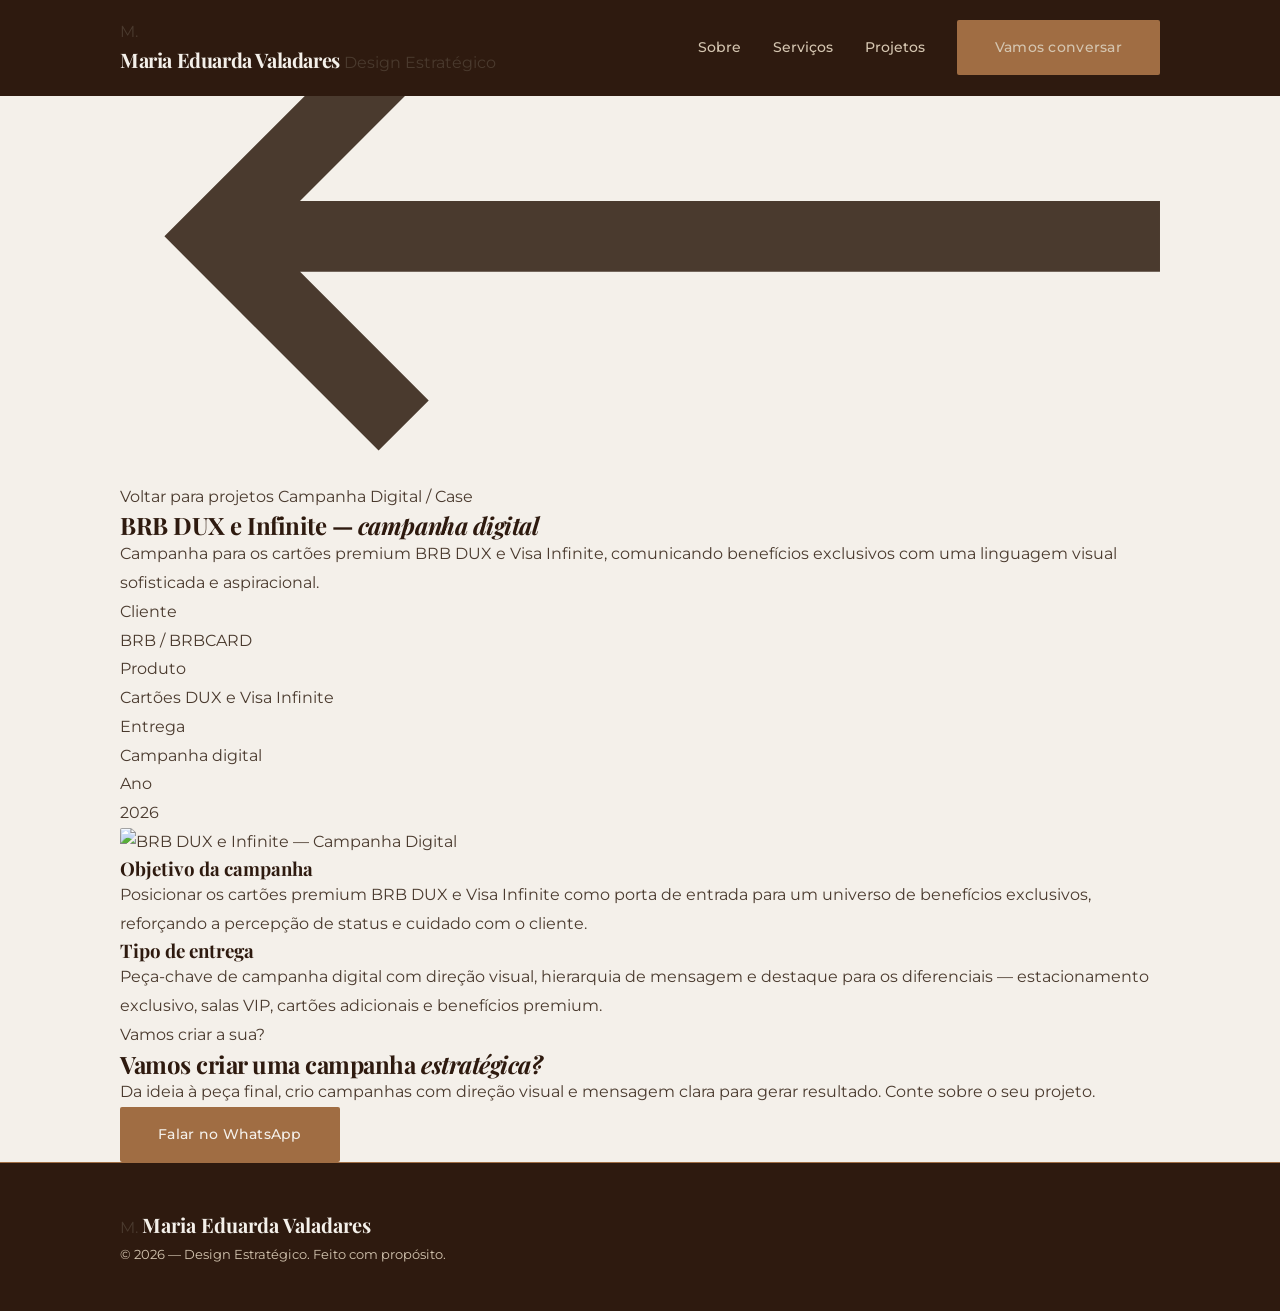
==== brb-dux-infinite.html @ c14c6b9c "Add files via upload" ====
<!DOCTYPE html>
<html lang="pt-BR">
<head>
  <meta charset="UTF-8">
  <meta name="viewport" content="width=device-width, initial-scale=1.0">
  <title>BRB DUX e Infinite — Campanha Digital — Maria Eduarda Valadares</title>
  <meta name="description" content="Case da campanha digital para os cartões premium BRB DUX e Visa Infinite.">
  <link rel="preconnect" href="https://fonts.googleapis.com">
  <link rel="preconnect" href="https://fonts.gstatic.com" crossorigin>
  <link href="https://fonts.googleapis.com/css2?family=Playfair+Display:ital,wght@0,400;0,700;1,400;1,700&family=Montserrat:wght@400;500;600;700&display=swap" rel="stylesheet">
  <link rel="stylesheet" href="../style.css">
</head>
<body class="proj-page">

  <nav class="navbar scrolled">
    <div class="container">
      <a href="../index.html" class="nav-logo">
        <span class="nav-mono">M.</span>
        <span class="nav-logo-text">
          <span class="nav-logo-name">Maria Eduarda Valadares</span>
          <span class="nav-logo-sub">Design Estratégico</span>
        </span>
      </a>
      <div class="nav-links">
        <a href="../index.html#sobre">Sobre</a>
        <a href="../index.html#servicos">Serviços</a>
        <a href="../index.html#projetos">Projetos</a>
        <a href="../index.html#contato" class="btn btn-primary">Vamos conversar</a>
      </div>
      <button class="nav-toggle" aria-label="Abrir menu"><span></span><span></span><span></span></button>
    </div>
  </nav>
  <div class="mobile-menu">
    <a href="../index.html#sobre">Sobre</a>
    <a href="../index.html#servicos">Serviços</a>
    <a href="../index.html#projetos">Projetos</a>
    <a href="../index.html#contato" class="btn btn-primary">Vamos conversar</a>
  </div>

  <section class="proj-hero">
    <div class="container">
      <a href="../index.html#projetos" class="proj-back reveal">
        <svg viewBox="0 0 22 10" aria-hidden="true"><path d="M22 5H2M6 1L2 5l4 4" stroke="currentColor" stroke-width="1.5" fill="none"/></svg>
        Voltar para projetos
      </a>
      <span class="eyebrow reveal">Campanha Digital / Case</span>
      <h1 class="reveal" data-delay="1">BRB DUX e Infinite — <em>campanha digital</em></h1>
      <p class="lead reveal" data-delay="2">Campanha para os cartões premium BRB DUX e Visa Infinite, comunicando benefícios exclusivos com uma linguagem visual sofisticada e aspiracional.</p>
      <div class="proj-meta reveal" data-delay="3">
        <div class="proj-meta-item"><div class="k">Cliente</div><div class="v">BRB / BRBCARD</div></div>
        <div class="proj-meta-item"><div class="k">Produto</div><div class="v">Cartões DUX e Visa Infinite</div></div>
        <div class="proj-meta-item"><div class="k">Entrega</div><div class="v">Campanha digital</div></div>
        <div class="proj-meta-item"><div class="k">Ano</div><div class="v">2026</div></div>
      </div>
    </div>
  </section>

  <section class="proj-gallery">
    <div class="container">
      <figure class="case-hero-media reveal" data-zoom><img src="../projeto-brb-dux.png" alt="BRB DUX e Infinite — Campanha Digital" loading="lazy"></figure>
      <div class="case-facts">
        <div class="case-fact reveal">
          <h3>Objetivo da campanha</h3>
          <p>Posicionar os cartões premium BRB DUX e Visa Infinite como porta de entrada para um universo de benefícios exclusivos, reforçando a percepção de status e cuidado com o cliente.</p>
        </div>
        <div class="case-fact reveal" data-delay="1">
          <h3>Tipo de entrega</h3>
          <p>Peça-chave de campanha digital com direção visual, hierarquia de mensagem e destaque para os diferenciais — estacionamento exclusivo, salas VIP, cartões adicionais e benefícios premium.</p>
        </div>
      </div>
    </div>
  </section>

  <section class="section proj-cta">
    <div class="container">
      <span class="eyebrow eyebrow--light reveal">Vamos criar a sua?</span>
      <h2 class="reveal" data-delay="1">Vamos criar uma campanha <em>estratégica?</em></h2>
      <p class="reveal" data-delay="2">Da ideia à peça final, crio campanhas com direção visual e mensagem clara para gerar resultado. Conte sobre o seu projeto.</p>
      <a href="https://wa.me/5561993389338?text=Ol%C3%A1%2C%20quero%20criar%20uma%20campanha%20estrat%C3%A9gica!" class="btn btn-primary reveal" data-delay="3" target="_blank" rel="noopener noreferrer">Falar no WhatsApp</a>
    </div>
  </section>

  <footer class="footer">
    <div class="container">
      <div class="footer-brand">
        <span class="footer-mono">M.</span>
        <span class="footer-name">Maria Eduarda Valadares</span>
      </div>
      <p class="footer-copy">&copy; 2026 — Design Estratégico. Feito com propósito.</p>
    </div>
  </footer>

  <div class="lightbox" role="dialog" aria-label="Visualizar imagem">
    <button class="lightbox-close" aria-label="Fechar">&times;</button>
    <img src="" alt="">
  </div>
  <button class="scroll-top" aria-label="Voltar ao topo">
    <svg viewBox="0 0 24 24"><path d="M12 19V5M5 12l7-7 7 7"/></svg>
  </button>
  <script src="../script.js"></script>
</body>
</html>
---- style.css ----
/* ============================================
   DESIGN TOKENS
   ============================================ */
:root {
  --bg-principal:   #F4F0EA;
  --bg-alternativo: #E8E1D6;
  --bg-escuro:      #2E1A0F;
  --texto-titulo:   #2E1A0F;
  --texto-corpo:    #4A3A2E;
  --texto-suave:    #6B5847;
  --texto-claro:    #F4F0EA;
  --texto-claro-2:  #D4C5B0;
  --acento:         #A06D43;
  --acento-escuro:  #7A4F2E;
  --linha:          #C9B79C;
  --borda-card:     #D8CCB8;
  --radius: 2px;
  --transition: 0.25s ease;
  --shadow: 0 4px 24px rgba(46,26,15,0.08);
  --shadow-md: 0 6px 24px rgba(46,26,15,0.12);
}

/* ============================================
   RESET & BASE
   ============================================ */
*, *::before, *::after { box-sizing: border-box; margin: 0; padding: 0; }
html { scroll-behavior: smooth; font-size: 16px; -webkit-font-smoothing: antialiased; }
body {
  font-family: 'Montserrat', sans-serif;
  font-weight: 400;
  background: var(--bg-principal);
  color: var(--texto-corpo);
  line-height: 1.8;
  overflow-x: hidden;
  overflow-wrap: break-word;
  word-break: break-word;
}
h1, h2 { font-family: 'Playfair Display', serif; font-weight: 700; letter-spacing: -0.02em; line-height: 1.2; color: var(--texto-titulo); }
h3 { font-family: 'Playfair Display', serif; font-weight: 700; line-height: 1.3; color: var(--texto-titulo); }
p { color: var(--texto-corpo); }
a { color: inherit; text-decoration: none; transition: var(--transition); }
img { max-width: 100%; height: auto; display: block; border-radius: var(--radius); }
ul { list-style: none; }

/* ============================================
   SELECTION & SCROLLBAR
   ============================================ */
::selection { background: var(--acento); color: var(--texto-claro); }
::-webkit-scrollbar { width: 10px; }
::-webkit-scrollbar-track { background: var(--bg-principal); }
::-webkit-scrollbar-thumb { background: var(--linha); border-radius: 5px; border: 2px solid var(--bg-principal); }
::-webkit-scrollbar-thumb:hover { background: var(--acento); }

/* ============================================
   UTILITIES
   ============================================ */
.container { width: 100%; max-width: 1200px; margin: 0 auto; padding: 0 80px; }

.section-label {
  font-family: 'Montserrat', sans-serif;
  font-size: 12px;
  font-weight: 500;
  letter-spacing: 0.12em;
  text-transform: uppercase;
  color: var(--acento);
  display: block;
  margin-bottom: 14px;
}
.section-label--light { color: var(--acento); }

.section-title { font-size: clamp(26px, 4vw, 36px); color: var(--texto-titulo); margin-bottom: 0; }
.section-title--light { color: var(--texto-claro); }

.section-subtitle { font-size: 15px; font-weight: 400; color: var(--texto-suave); line-height: 1.7; max-width: 580px; margin-top: 0; }
.section-subtitle--dim { color: var(--texto-claro-2); }

.section-divider { width: 60px; height: 1px; background: var(--linha); margin: 24px 0; }
.section-divider--dim { background: rgba(201,183,156,0.4); }

/* ============================================
   BUTTONS
   ============================================ */
.btn {
  display: inline-flex;
  align-items: center;
  justify-content: center;
  gap: 8px;
  padding: 15px 38px;
  border-radius: var(--radius);
  font-family: 'Montserrat', sans-serif;
  font-size: 14px;
  font-weight: 500;
  letter-spacing: 0.02em;
  border: none;
  cursor: pointer;
  transition: var(--transition);
  text-decoration: none;
  white-space: nowrap;
}
.btn-primary { background: var(--acento); color: var(--texto-claro); }
.btn-primary:hover { background: var(--acento-escuro); transform: translateY(-1px); }
.btn-outline { background: transparent; color: var(--acento); border: 1.5px solid var(--acento); }
.btn-outline:hover { background: var(--acento); color: var(--texto-claro); transform: translateY(-1px); }
.btn-full { width: 100%; }
.btn-nav { padding: 10px 24px; }

/* ============================================
   ANIMATIONS
   ============================================ */
.fade-up { opacity: 0; transform: translateY(24px); transition: opacity 0.6s ease, transform 0.6s ease; }
.fade-up.visible { opacity: 1; transform: translateY(0); }

/* ============================================
   NAVBAR
   ============================================ */
.navbar {
  position: fixed;
  top: 0; left: 0;
  width: 100%;
  z-index: 1000;
  padding: 18px 0;
  background: var(--bg-escuro);
  transition: var(--transition);
}
.navbar.scrolled { padding: 14px 0; box-shadow: 0 2px 20px rgba(0,0,0,0.25); }
.navbar .container { display: flex; align-items: center; justify-content: space-between; }

.nav-logo { display: flex; flex-direction: column; gap: 2px; text-decoration: none; }
.nav-logo-name { font-family: 'Playfair Display', serif; font-size: 1.25rem; font-weight: 700; color: var(--texto-claro); letter-spacing: -0.02em; line-height: 1; }
.nav-logo-tagline { font-family: 'Montserrat', sans-serif; font-size: 11px; font-weight: 500; letter-spacing: 0.15em; text-transform: uppercase; color: var(--texto-claro-2); line-height: 1; }

.nav-links { display: flex; gap: 32px; align-items: center; }
.nav-links a {
  font-family: 'Montserrat', sans-serif;
  font-size: 14px;
  font-weight: 500;
  color: var(--texto-claro-2);
  position: relative;
  transition: var(--transition);
}
.nav-links a::after { content: ''; position: absolute; bottom: -3px; left: 0; width: 0; height: 1px; background: var(--acento); transition: var(--transition); }
.nav-links a:hover, .nav-links a.active { color: var(--acento); }
.nav-links a:hover::after, .nav-links a.active::after { width: 100%; }
.nav-links .btn-nav { color: var(--texto-claro) !important; background: var(--acento); }
.nav-links .btn-nav::after { display: none; }
.nav-links .btn-nav:hover { background: var(--acento-escuro); color: var(--texto-claro) !important; transform: translateY(-1px); }

.nav-toggle { display: none; flex-direction: column; gap: 5px; background: none; border: none; cursor: pointer; padding: 4px; }
.nav-toggle span { width: 24px; height: 2px; background: var(--texto-claro); border-radius: 1px; transition: var(--transition); display: block; }
.nav-toggle.active span:nth-child(1) { transform: rotate(45deg) translate(5px,5px); }
.nav-toggle.active span:nth-child(2) { opacity: 0; }
.nav-toggle.active span:nth-child(3) { transform: rotate(-45deg) translate(5px,-5px); }

/* ============================================
   HERO
   ============================================ */
.hero { min-height: 100vh; display: flex; align-items: center; padding: 140px 0 100px; background: var(--bg-principal); }
.hero .container { display: grid; grid-template-columns: 1fr 1fr; gap: 80px; align-items: center; }
.hero-content { position: relative; z-index: 2; }

.hero-title {
  font-family: 'Playfair Display', serif;
  font-size: clamp(32px, 4.5vw, 48px);
  font-weight: 700;
  color: var(--texto-titulo);
  line-height: 1.2;
  letter-spacing: -0.02em;
  margin-bottom: 0;
}
.hero-title em { font-style: italic; color: var(--acento); }

.hero-divider { width: 60px; height: 2px; background: var(--linha); margin: 28px 0; }

.hero-subtitle {
  font-family: 'Montserrat', sans-serif;
  font-size: 17px;
  font-weight: 400;
  color: var(--texto-corpo);
  line-height: 1.8;
  max-width: 560px;
  margin-bottom: 36px;
}

.hero-buttons { display: flex; gap: 16px; flex-wrap: wrap; margin-bottom: 0; }

.hero-image { position: relative; display: flex; justify-content: center; align-items: center; }
.hero-image-wrapper { position: relative; width: 100%; max-width: 380px; aspect-ratio: 5/6; height: auto; border-radius: var(--radius); overflow: hidden; box-shadow: var(--shadow-md); }
.hero-image-wrapper img { width: 100%; height: 100%; object-fit: cover; object-position: top center; border-radius: 0; }
.hero-image-accent { position: absolute; width: 100%; height: 100%; border: 1px solid var(--linha); border-radius: var(--radius); top: 14px; left: 14px; z-index: -1; opacity: 0.6; }

.hero-stats { display: flex; gap: 40px; margin-top: 48px; padding-top: 32px; border-top: 1px solid rgba(201,183,156,0.5); }
.hero-stat-number { font-family: 'Playfair Display', serif; font-size: 32px; font-weight: 700; color: var(--acento); line-height: 1; margin-bottom: 6px; }
.hero-stat-text { font-family: 'Montserrat', sans-serif; font-size: 14px; font-weight: 400; color: var(--texto-suave); line-height: 1.4; }

/* ============================================
   SOBRE
   ============================================ */
.about { padding: 100px 0; background: var(--bg-alternativo); }
.about-inner { max-width: 720px; }
.about-text p {
  font-family: 'Montserrat', sans-serif;
  font-size: 17px;
  font-weight: 400;
  color: var(--texto-corpo);
  line-height: 1.8;
  max-width: 620px;
  margin-bottom: 20px;
}
.about-text p:last-child { margin-bottom: 0; }

/* ============================================
   POR QUE INVESTIR
   ============================================ */
.why-invest { padding: 100px 0; background: var(--bg-escuro); }
.why-header { margin-bottom: 52px; }

.why-grid { display: grid; grid-template-columns: repeat(3, 1fr); gap: 32px; }

.why-item {
  display: flex;
  align-items: center;
  gap: 18px;
  padding: 28px 24px;
  background: var(--bg-principal);
  border: 1px solid var(--borda-card);
  border-radius: var(--radius);
  transition: var(--transition);
}
.why-item:hover { border-color: var(--acento); box-shadow: var(--shadow); }
.why-icon { color: var(--acento); font-size: 10px; flex-shrink: 0; }
.why-text { font-family: 'Montserrat', sans-serif; font-size: 16px; font-weight: 500; color: var(--texto-titulo); line-height: 1.4; }

/* ============================================
   SERVICES
   ============================================ */
.services { padding: 100px 0; background: var(--bg-principal); }
.services-header { margin-bottom: 52px; }

.services-layout { display: grid; grid-template-columns: 1fr 1fr; gap: 28px; align-items: start; }

.services-packs { display: flex; flex-direction: column; gap: 12px; }

.services-site { align-self: stretch; }
.services-site .service-card { height: 100%; }

.service-card {
  background: #FFFFFF;
  border: 1px solid var(--borda-card);
  border-radius: var(--radius);
  padding: 28px;
  display: flex;
  flex-direction: column;
  position: relative;
  overflow: hidden;
  transition: var(--transition);
}
.service-card:hover { transform: translateY(-4px); box-shadow: var(--shadow-md); border-color: var(--acento); }
.service-card--highlight { border-color: var(--acento); }

.service-badge {
  display: block;
  margin: -28px -28px 24px -28px;
  padding: 7px 36px;
  background: var(--acento);
  color: var(--texto-claro);
  font-family: 'Montserrat', sans-serif;
  font-size: 11px;
  font-weight: 500;
  text-transform: uppercase;
  letter-spacing: 0.12em;
  text-align: center;
}

.service-cat { display: block; font-family: 'Montserrat', sans-serif; font-size: 11px; font-weight: 500; text-transform: uppercase; letter-spacing: 0.12em; color: var(--acento); margin-bottom: 10px; }

.service-name { font-family: 'Playfair Display', serif; font-size: 20px; font-weight: 700; color: var(--texto-titulo); margin-bottom: 12px; line-height: 1.2; }

.service-desc { font-size: 14px; font-weight: 400; color: var(--texto-corpo); line-height: 1.7; margin-bottom: 20px; }

.service-features { display: flex; flex-direction: column; gap: 12px; margin-bottom: 24px; flex-grow: 1; list-style: none; }
.service-features li { font-size: 14px; font-weight: 400; color: var(--texto-corpo); display: flex; align-items: flex-start; gap: 8px; line-height: 1.6; }
.service-features li::before { content: '✓'; color: var(--acento); font-weight: 700; flex-shrink: 0; }

.service-price { margin-bottom: 24px; }
.price-old { display: block; font-size: 14px; font-weight: 400; color: var(--texto-suave); text-decoration: line-through; margin-bottom: 6px; }
.price-new { font-family: 'Playfair Display', serif; font-size: 26px; font-weight: 700; color: var(--acento); display: flex; align-items: baseline; gap: 4px; line-height: 1.1; }
.price-new small { font-family: 'Montserrat', sans-serif; font-size: 14px; font-weight: 400; color: var(--texto-suave); }
.price-note { font-family: 'Montserrat', sans-serif; font-size: 12px; font-weight: 400; color: var(--texto-suave); line-height: 1.6; margin-top: 10px; }

.btn-service { display: block; width: 100%; padding: 13px 0; text-align: center; background: var(--acento); color: var(--texto-claro); font-family: 'Montserrat', sans-serif; font-size: 13px; font-weight: 500; border-radius: var(--radius); border: none; cursor: pointer; transition: var(--transition); text-decoration: none; margin-top: auto; }
.btn-service:hover { background: var(--acento-escuro); transform: translateY(-1px); color: var(--texto-claro); }

/* ---- Row cards (4 packs em coluna) ---- */
.service-card--row { padding: 18px 22px; }
.service-row-content { display: flex; align-items: center; justify-content: space-between; gap: 20px; width: 100%; }
.service-row-main { flex: 1; min-width: 0; }
.service-row-main .service-name { font-size: 17px; margin-bottom: 4px; }
.service-row-labels { display: flex; align-items: center; gap: 8px; flex-wrap: wrap; margin-bottom: 4px; }
.service-row-labels .service-cat { margin-bottom: 0; }
.service-platforms { font-family: 'Montserrat', sans-serif; font-size: 12px; font-weight: 400; color: var(--texto-suave); line-height: 1.5; margin-top: 3px; }
.service-row-aside { display: flex; flex-direction: column; align-items: flex-end; gap: 10px; flex-shrink: 0; }
.service-card--row .price-new { font-size: 22px; }
.service-card--row .btn-service { width: auto; display: inline-block; padding: 9px 14px; font-size: 12px; white-space: nowrap; margin-top: 0; }

.service-badge-pill { font-family: 'Montserrat', sans-serif; font-size: 10px; font-weight: 600; text-transform: uppercase; letter-spacing: 0.08em; color: var(--texto-claro); background: var(--acento); padding: 3px 10px; border-radius: 2px; white-space: nowrap; }

/* ---- Site card (escuro, destacado) ---- */
.service-card--site { background: var(--bg-escuro); border-color: var(--bg-escuro); padding: 36px; }
.service-card--site .service-cat { color: var(--texto-claro-2); }
.service-card--site .service-name { color: var(--texto-claro); font-size: 26px; }
.service-card--site .service-desc { color: var(--texto-claro-2); }
.service-card--site .service-features li { color: var(--texto-claro-2); }
.service-card--site .price-new { font-size: 38px; }
.service-card--site .price-note { color: var(--texto-claro-2); }
.service-card--site:hover { border-color: var(--acento); box-shadow: 0 8px 32px rgba(160,109,67,0.2); }

/* ============================================
   PROJECTS — 3 COLUNAS
   ============================================ */
.projects { padding: 100px 0; background: var(--bg-alternativo); }
.projects-header { margin-bottom: 48px; }

.projects-filter { display: flex; gap: 10px; margin-bottom: 40px; flex-wrap: wrap; }
.filter-btn { padding: 8px 20px; border-radius: var(--radius); font-family: 'Montserrat', sans-serif; font-size: 13px; font-weight: 500; border: 1px solid var(--borda-card); background: transparent; color: var(--texto-suave); cursor: pointer; transition: var(--transition); }
.filter-btn:hover, .filter-btn.active { background: var(--bg-escuro); color: var(--acento); border-color: var(--bg-escuro); }

.projects-grid { display: grid; grid-template-columns: repeat(3, 1fr); gap: 32px; }

.project-card { background: #FFFFFF; border: 1px solid var(--borda-card); border-radius: var(--radius); overflow: hidden; transition: var(--transition); cursor: pointer; }
.project-card:hover { transform: translateY(-4px); border-color: var(--acento); box-shadow: 0 6px 24px rgba(46,26,15,0.12); }

.project-thumb { position: relative; aspect-ratio: 4/3; overflow: hidden; }
.project-thumb img { width: 100%; height: 100%; object-fit: cover; border-radius: 0; transition: transform 0.5s ease; cursor: zoom-in; }
.project-card:hover .project-thumb img { transform: scale(1.04); }

.project-overlay { position: absolute; inset: 0; background: linear-gradient(to top, rgba(46,26,15,0.85) 0%, transparent 60%); opacity: 0; transition: var(--transition); display: flex; align-items: flex-end; padding: 20px; }
.project-card:hover .project-overlay { opacity: 1; }
.project-overlay p { color: var(--texto-claro); font-size: 13px; font-weight: 400; line-height: 1.6; }

.project-info { padding: 20px 24px; }
.project-tags { display: flex; gap: 8px; margin-bottom: 10px; flex-wrap: wrap; }
.project-tag { font-family: 'Montserrat', sans-serif; font-size: 11px; font-weight: 500; letter-spacing: 0.08em; text-transform: uppercase; color: var(--texto-claro-2); background: var(--bg-escuro); padding: 3px 10px; border-radius: var(--radius); }

.project-title { font-family: 'Playfair Display', serif; font-size: 18px; font-weight: 700; color: var(--texto-titulo); margin-bottom: 8px; line-height: 1.3; }
.project-desc { font-size: 14px; font-weight: 400; color: var(--texto-corpo); line-height: 1.7; }

/* ============================================
   SKILLS — 3 COLUNAS × 2 LINHAS
   ============================================ */
.skills { padding: 100px 0; background: var(--bg-principal); }
.skills-header { margin-bottom: 52px; }

.skills-grid { display: grid; grid-template-columns: repeat(3, 1fr); gap: 32px; }

.skill-card { background: var(--bg-alternativo); border: 1px solid var(--borda-card); border-radius: var(--radius); padding: 32px; transition: var(--transition); }
.skill-card:hover { transform: translateY(-4px); border-color: var(--acento); box-shadow: var(--shadow-md); }
.skill-icon { font-size: 10px; color: var(--acento); margin-bottom: 16px; display: block; }
.skill-card h3 { font-family: 'Playfair Display', serif; font-size: 20px; font-weight: 700; color: var(--texto-titulo); margin-bottom: 10px; line-height: 1.3; }
.skill-card p { font-size: 15px; font-weight: 400; color: var(--texto-corpo); line-height: 1.7; }

/* ============================================
   EXPERIENCE
   ============================================ */
.experience { padding: 100px 0; background: var(--bg-alternativo); }
.experience-header { margin-bottom: 60px; }

.timeline { max-width: 680px; position: relative; padding-left: 44px; }
.timeline::before { content: ''; position: absolute; left: 0; top: 0; height: 100%; width: 1px; background: rgba(160,109,67,0.4); }

.timeline-item { position: relative; padding-bottom: 48px; }
.timeline-item:last-child { padding-bottom: 0; }
.timeline-dot { position: absolute; left: -49px; top: 6px; width: 10px; height: 10px; border-radius: 50%; background: var(--acento); border: 2px solid var(--bg-alternativo); }

.timeline-date { font-family: 'Montserrat', sans-serif; font-size: 12px; font-weight: 500; letter-spacing: 0.1em; text-transform: uppercase; color: var(--acento); margin-bottom: 8px; }
.timeline-title { font-family: 'Playfair Display', serif; font-size: 22px; font-weight: 700; color: var(--texto-titulo); margin-bottom: 4px; }
.timeline-company { font-family: 'Montserrat', sans-serif; font-size: 14px; font-weight: 400; color: var(--acento); margin-bottom: 12px; }
.timeline-desc { font-family: 'Montserrat', sans-serif; font-size: 15px; font-weight: 400; color: var(--texto-corpo); line-height: 1.8; }

/* ============================================
   CONTACT
   ============================================ */
.contact { padding: 100px 0; background: var(--bg-escuro); }
.contact .container { display: grid; grid-template-columns: 1fr 1fr; gap: 80px; align-items: start; }

.contact-intro { font-family: 'Montserrat', sans-serif; font-size: 16px; font-weight: 400; color: var(--texto-claro-2); line-height: 1.8; margin-bottom: 36px; }
.contact-items { display: flex; flex-direction: column; gap: 24px; }
.contact-item { display: flex; align-items: flex-start; gap: 16px; }
.contact-icon { font-size: 10px; color: var(--acento); margin-top: 4px; flex-shrink: 0; }
.contact-label { font-family: 'Montserrat', sans-serif; font-size: 11px; font-weight: 500; letter-spacing: 0.12em; text-transform: uppercase; color: var(--texto-claro-2); margin-bottom: 4px; }
.contact-value { font-family: 'Montserrat', sans-serif; font-size: 16px; font-weight: 400; color: var(--texto-claro); }
.contact-value a { color: var(--acento); transition: var(--transition); }
.contact-value a:hover { color: var(--texto-claro); }

.contact-linkedin { display: inline-flex; align-items: center; gap: 8px; margin-top: 4px; padding: 8px 18px; background: rgba(255,255,255,0.07); color: var(--acento); border: 1px solid rgba(160,109,67,0.4); border-radius: var(--radius); font-family: 'Montserrat', sans-serif; font-size: 13px; font-weight: 500; transition: var(--transition); }
.contact-linkedin:hover { background: rgba(160,109,67,0.15); color: var(--texto-claro); }
.contact-linkedin svg { width: 15px; height: 15px; fill: currentColor; flex-shrink: 0; }

.contact-form { background: rgba(255,255,255,0.04); border: 1px solid rgba(255,255,255,0.08); border-radius: var(--radius); padding: 44px; }
.form-group { margin-bottom: 20px; }
.form-group label { display: block; font-family: 'Montserrat', sans-serif; font-size: 11px; font-weight: 500; letter-spacing: 0.12em; text-transform: uppercase; color: var(--texto-claro-2); margin-bottom: 8px; }
.form-group input, .form-group textarea { width: 100%; padding: 13px 16px; background: var(--bg-principal); border: 1px solid var(--linha); border-radius: var(--radius); color: var(--texto-titulo); font-family: 'Montserrat', sans-serif; font-size: 15px; font-weight: 400; transition: var(--transition); outline: none; }
.form-group input::placeholder, .form-group textarea::placeholder { color: var(--texto-suave); }
.form-group input:focus, .form-group textarea:focus { border-color: var(--acento); box-shadow: 0 0 0 2px rgba(160,109,67,0.15); }
.form-group textarea { resize: vertical; min-height: 120px; }

/* ============================================
   FOOTER
   ============================================ */
.footer { padding: 44px 0; background: var(--bg-escuro); border-top: 1px solid var(--acento); }
.footer-inner { display: flex; align-items: center; justify-content: space-between; flex-wrap: wrap; gap: 16px; }
.footer-name { font-family: 'Playfair Display', serif; font-size: 1.25rem; font-weight: 700; color: var(--texto-claro); margin-bottom: 4px; }
.footer-tagline { font-family: 'Montserrat', sans-serif; font-size: 11px; font-weight: 500; letter-spacing: 0.12em; text-transform: uppercase; color: var(--texto-claro-2); }
.footer-copy { font-family: 'Montserrat', sans-serif; font-size: 13px; font-weight: 400; color: var(--texto-claro-2); }

/* ============================================
   LIGHTBOX
   ============================================ */
.lightbox { position: fixed; inset: 0; z-index: 2000; background: rgba(46,26,15,0.95); display: flex; align-items: center; justify-content: center; opacity: 0; visibility: hidden; transition: var(--transition); padding: 40px; }
.lightbox.active { opacity: 1; visibility: visible; }
.lightbox img { max-width: 90vw; max-height: 85vh; border-radius: var(--radius); transform: scale(0.94); transition: transform 0.4s ease; }
.lightbox.active img { transform: scale(1); }
.lightbox-close { position: absolute; top: 24px; right: 32px; width: 44px; height: 44px; border-radius: 50%; background: rgba(255,255,255,0.08); border: 1px solid rgba(201,183,156,0.3); color: var(--texto-claro-2); font-size: 1.4rem; cursor: pointer; display: flex; align-items: center; justify-content: center; transition: var(--transition); }
.lightbox-close:hover { background: var(--acento); color: var(--texto-claro); }

/* ============================================
   MOBILE MENU
   ============================================ */
.mobile-menu { display: none; position: fixed; inset: 0; z-index: 999; background: var(--bg-escuro); flex-direction: column; align-items: center; justify-content: center; gap: 32px; opacity: 0; visibility: hidden; transition: var(--transition); }
.mobile-menu.active { opacity: 1; visibility: visible; }
.mobile-menu a { font-family: 'Playfair Display', serif; font-size: 2rem; font-weight: 400; color: var(--texto-claro); transition: var(--transition); }
.mobile-menu a:hover { color: var(--acento); }
.mobile-menu .mobile-menu-cta { font-family: 'Montserrat', sans-serif; font-size: 15px; font-weight: 500; color: var(--texto-claro); background: var(--acento); padding: 14px 40px; border-radius: var(--radius); }
.mobile-menu .mobile-menu-cta:hover { background: var(--acento-escuro); }

/* ============================================
   SCROLL TO TOP
   ============================================ */
.scroll-top { position: fixed; bottom: 32px; right: 32px; width: 44px; height: 44px; border-radius: var(--radius); background: var(--acento); color: var(--texto-claro); border: none; cursor: pointer; display: flex; align-items: center; justify-content: center; font-size: 1.1rem; opacity: 0; transform: translateY(16px); transition: var(--transition); z-index: 900; box-shadow: var(--shadow-md); }
.scroll-top.visible { opacity: 1; transform: translateY(0); }
.scroll-top:hover { background: var(--acento-escuro); transform: translateY(-2px); }

/* ============================================
   RESPONSIVE — 1024px  (tablet landscape + desktop pequeno)
   ============================================ */
@media (max-width: 1024px) {
  .container { padding: 0 40px; }

  .hero { padding: 120px 0 80px; }
  .hero .container { grid-template-columns: 1fr; text-align: center; gap: 48px; }
  .hero-divider { margin-left: auto; margin-right: auto; }
  .hero-subtitle { margin-left: auto; margin-right: auto; }
  .hero-buttons { justify-content: center; }
  .hero-stats { justify-content: center; gap: 32px; }

  .about { padding: 80px 0; }
  .why-invest { padding: 80px 0; }
  .services { padding: 80px 0; }
  .projects { padding: 80px 0; }
  .skills { padding: 80px 0; }
  .experience { padding: 80px 0; }
  .contact { padding: 80px 0; }

  .skills-grid { grid-template-columns: repeat(2, 1fr); }
  .projects-grid { grid-template-columns: repeat(2, 1fr); }
  .services-layout { grid-template-columns: 1fr; }
  .services-site { align-self: auto; }
  .services-site .service-card { height: auto; }
  .contact .container { grid-template-columns: 1fr; gap: 48px; }
}

/* ============================================
   RESPONSIVE — 768px  (tablet portrait + mobile grande)
   ============================================ */
@media (max-width: 768px) {
  .container { padding: 0 20px; }
  .nav-links { display: none; }
  .nav-toggle { display: flex; }
  .mobile-menu { display: flex; }

  .hero { padding: 110px 0 70px; }
  .hero-image-wrapper { max-width: 280px; }
  .hero-stats { gap: 20px; flex-wrap: wrap; }
  .about-text p { font-size: 16px; }

  .about { padding: 70px 0; }
  .why-invest { padding: 70px 0; }
  .services { padding: 70px 0; }
  .projects { padding: 70px 0; }
  .skills { padding: 70px 0; }
  .experience { padding: 70px 0; }
  .contact { padding: 70px 0; }

  .why-grid { grid-template-columns: repeat(2, 1fr); }
  .projects-grid { grid-template-columns: repeat(2, 1fr); }
  .skills-grid { grid-template-columns: repeat(2, 1fr); }

  .contact-form { padding: 28px 24px; }
  .service-card--site .price-new { font-size: 28px; }
}

/* ============================================
   RESPONSIVE — 480px  (mobile padrão)
   ============================================ */
@media (max-width: 480px) {
  .container { padding: 0 16px; }

  .hero { padding: 100px 0 60px; }
  .hero-image-wrapper { max-width: 220px; }
  .hero-subtitle { font-size: 15px; }
  .hero-buttons { flex-direction: column; align-items: stretch; }
  .hero-buttons .btn { width: 100%; justify-content: center; }
  .hero-stats { flex-direction: column; align-items: center; text-align: center; gap: 16px; }
  .hero-stat-number { font-size: 26px; }

  .about { padding: 60px 0; }
  .why-invest { padding: 60px 0; }
  .services { padding: 60px 0; }
  .projects { padding: 60px 0; }
  .skills { padding: 60px 0; }
  .experience { padding: 60px 0; }
  .contact { padding: 60px 0; }

  .section-title { font-size: clamp(22px, 6vw, 30px); }

  .why-grid { grid-template-columns: 1fr; }
  .projects-grid { grid-template-columns: 1fr; }
  .skills-grid { grid-template-columns: 1fr; }
  .footer-inner { flex-direction: column; text-align: center; }

  .skill-card { padding: 24px; }
  .skill-card h3 { font-size: 17px; }

  .service-card { padding: 20px; }
  .service-badge { margin: -20px -20px 18px -20px; }
  .service-card--row { padding: 16px; }
  .service-card--row .service-row-content { flex-direction: column; align-items: flex-start; gap: 10px; }
  .service-row-aside { flex-direction: row; align-items: center; justify-content: space-between; width: 100%; gap: 12px; }
  .service-card--row .price-new { font-size: 20px; }
  .service-card--row .btn-service { flex-shrink: 0; font-size: 11px; padding: 8px 12px; }
  .service-card--site { padding: 24px; }
  .service-card--site .price-new { font-size: 26px; }
  .service-card--site .service-name { font-size: 22px; }

  .timeline { padding-left: 32px; }
  .timeline-title { font-size: 18px; }
  .timeline-desc { font-size: 14px; }

  .contact-form { padding: 20px; }
  .contact-value { font-size: 14px; }
}
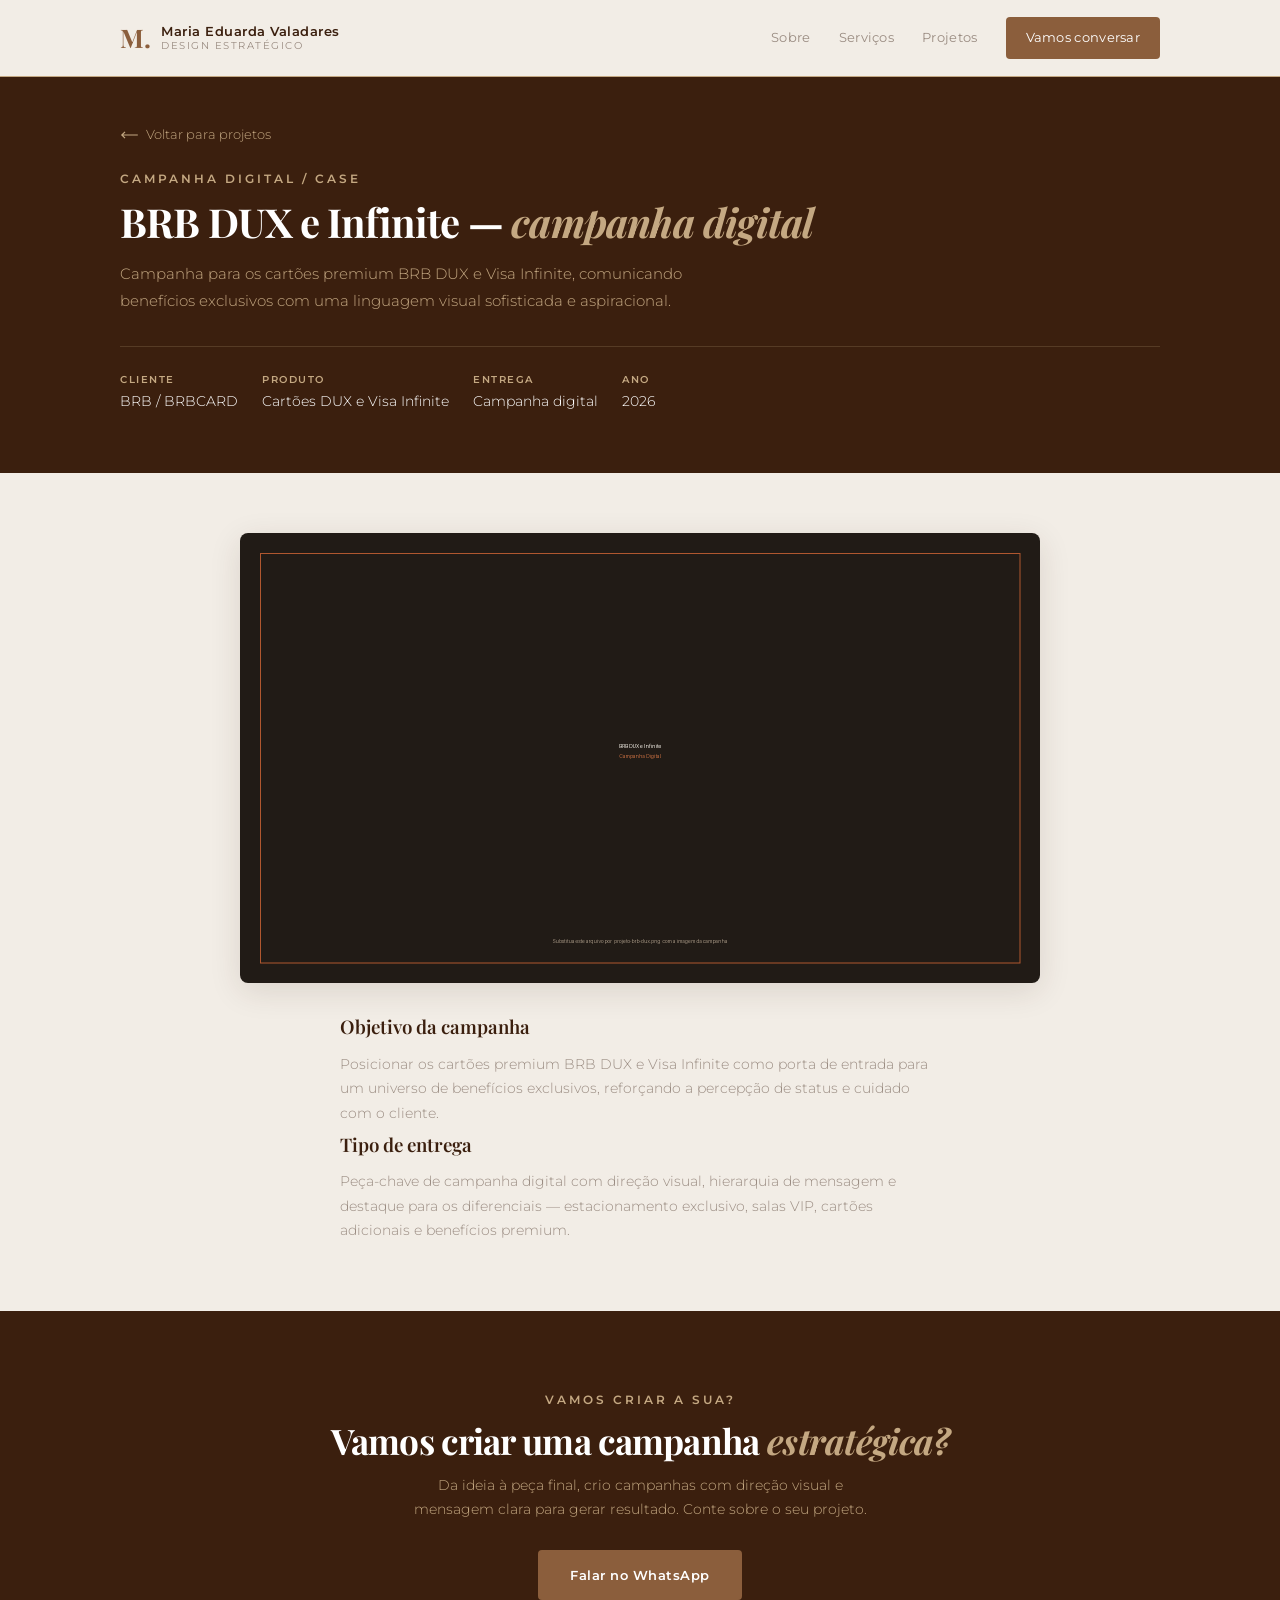
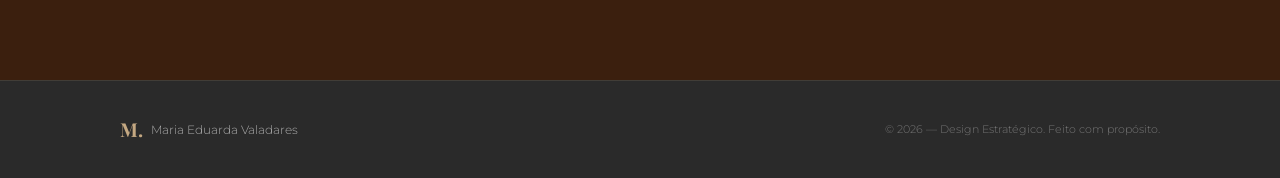
==== commit 98fc32c6: "Add files via upload Atualiza site com novo layout, preços e textos" ====
--- a/brb-dux-infinite.html
+++ b/brb-dux-infinite.html
@@ -12,7 +12,7 @@
 </head>
 <body class="proj-page">
 
-  <nav class="navbar scrolled">
+  <nav class="navbar scrolled" id="navbar">
     <div class="container">
       <a href="../index.html" class="nav-logo">
         <span class="nav-mono">M.</span>
@@ -30,7 +30,7 @@
       <button class="nav-toggle" aria-label="Abrir menu"><span></span><span></span><span></span></button>
     </div>
   </nav>
-  <div class="mobile-menu">
+  <div class="mobile-menu" id="mobileMenu">
     <a href="../index.html#sobre">Sobre</a>
     <a href="../index.html#servicos">Serviços</a>
     <a href="../index.html#projetos">Projetos</a>
@@ -57,13 +57,13 @@
 
   <section class="proj-gallery">
     <div class="container">
-      <figure class="case-hero-media reveal" data-zoom><img src="../projeto-brb-dux.png" alt="BRB DUX e Infinite — Campanha Digital" loading="lazy"></figure>
-      <div class="case-facts">
-        <div class="case-fact reveal">
+      <figure class="proj-case-img reveal" data-zoom><img src="../projeto-brb-dux.png" alt="BRB DUX e Infinite — Campanha Digital" loading="lazy"></figure>
+      <div class="proj-case-details">
+        <div class="reveal">
           <h3>Objetivo da campanha</h3>
           <p>Posicionar os cartões premium BRB DUX e Visa Infinite como porta de entrada para um universo de benefícios exclusivos, reforçando a percepção de status e cuidado com o cliente.</p>
         </div>
-        <div class="case-fact reveal" data-delay="1">
+        <div class="reveal" data-delay="1">
           <h3>Tipo de entrega</h3>
           <p>Peça-chave de campanha digital com direção visual, hierarquia de mensagem e destaque para os diferenciais — estacionamento exclusivo, salas VIP, cartões adicionais e benefícios premium.</p>
         </div>
--- a/style.css
+++ b/style.css
@@ -1,550 +1,871 @@
-/* ============================================
+/* ========================================
    DESIGN TOKENS
-   ============================================ */
+   ======================================== */
 :root {
-  --bg-principal:   #F4F0EA;
-  --bg-alternativo: #E8E1D6;
-  --bg-escuro:      #2E1A0F;
-  --texto-titulo:   #2E1A0F;
-  --texto-corpo:    #4A3A2E;
-  --texto-suave:    #6B5847;
-  --texto-claro:    #F4F0EA;
-  --texto-claro-2:  #D4C5B0;
-  --acento:         #A06D43;
-  --acento-escuro:  #7A4F2E;
-  --linha:          #C9B79C;
-  --borda-card:     #D8CCB8;
-  --radius: 2px;
-  --transition: 0.25s ease;
-  --shadow: 0 4px 24px rgba(46,26,15,0.08);
-  --shadow-md: 0 6px 24px rgba(46,26,15,0.12);
-}
-
-/* ============================================
+  --color-creme:       #F2EDE6;
+  --color-chocolate:   #3B1F0E;
+  --color-caramelo:    #8B5E3C;
+  --color-areia:       #C4A882;
+  --color-marfim:      #EDE5D8;
+  --color-cinzaQuente: #9A8C82;
+  --color-grafite:     #2A2A2A;
+  --color-branco:      #FFFFFF;
+  --color-terracota:   #A0522D;
+
+  --shadow:      0 4px 24px rgba(59,31,14,0.06);
+  --shadow-hover:0 8px 32px rgba(59,31,14,0.12);
+  --radius:      4px;
+  --transition:  0.3s ease;
+}
+
+/* ========================================
    RESET & BASE
-   ============================================ */
-*, *::before, *::after { box-sizing: border-box; margin: 0; padding: 0; }
-html { scroll-behavior: smooth; font-size: 16px; -webkit-font-smoothing: antialiased; }
-body {
-  font-family: 'Montserrat', sans-serif;
-  font-weight: 400;
-  background: var(--bg-principal);
-  color: var(--texto-corpo);
-  line-height: 1.8;
-  overflow-x: hidden;
-  overflow-wrap: break-word;
-  word-break: break-word;
-}
-h1, h2 { font-family: 'Playfair Display', serif; font-weight: 700; letter-spacing: -0.02em; line-height: 1.2; color: var(--texto-titulo); }
-h3 { font-family: 'Playfair Display', serif; font-weight: 700; line-height: 1.3; color: var(--texto-titulo); }
-p { color: var(--texto-corpo); }
-a { color: inherit; text-decoration: none; transition: var(--transition); }
-img { max-width: 100%; height: auto; display: block; border-radius: var(--radius); }
-ul { list-style: none; }
-
-/* ============================================
-   SELECTION & SCROLLBAR
-   ============================================ */
-::selection { background: var(--acento); color: var(--texto-claro); }
-::-webkit-scrollbar { width: 10px; }
-::-webkit-scrollbar-track { background: var(--bg-principal); }
-::-webkit-scrollbar-thumb { background: var(--linha); border-radius: 5px; border: 2px solid var(--bg-principal); }
-::-webkit-scrollbar-thumb:hover { background: var(--acento); }
-
-/* ============================================
+   ======================================== */
+*,*::before,*::after{box-sizing:border-box;margin:0;padding:0}
+html{scroll-behavior:smooth;font-size:16px;-webkit-font-smoothing:antialiased}
+body{
+  font-family:'Montserrat',sans-serif;
+  font-weight:300;
+  background:var(--color-creme);
+  color:var(--color-grafite);
+  line-height:1.7;
+  overflow-x:hidden;
+}
+h1,h2{
+  font-family:'Playfair Display',serif;
+  font-weight:700;
+  letter-spacing:-0.02em;
+  line-height:1.15;
+  color:var(--color-chocolate);
+}
+h3,h4{font-family:'Montserrat',sans-serif;font-weight:600;line-height:1.3}
+a{color:inherit;text-decoration:none}
+img{max-width:100%;height:auto;display:block;border-radius:var(--radius)}
+ul{list-style:none}
+
+/* ========================================
    UTILITIES
-   ============================================ */
-.container { width: 100%; max-width: 1200px; margin: 0 auto; padding: 0 80px; }
-
-.section-label {
-  font-family: 'Montserrat', sans-serif;
-  font-size: 12px;
-  font-weight: 500;
-  letter-spacing: 0.12em;
-  text-transform: uppercase;
-  color: var(--acento);
-  display: block;
-  margin-bottom: 14px;
-}
-.section-label--light { color: var(--acento); }
-
-.section-title { font-size: clamp(26px, 4vw, 36px); color: var(--texto-titulo); margin-bottom: 0; }
-.section-title--light { color: var(--texto-claro); }
-
-.section-subtitle { font-size: 15px; font-weight: 400; color: var(--texto-suave); line-height: 1.7; max-width: 580px; margin-top: 0; }
-.section-subtitle--dim { color: var(--texto-claro-2); }
-
-.section-divider { width: 60px; height: 1px; background: var(--linha); margin: 24px 0; }
-.section-divider--dim { background: rgba(201,183,156,0.4); }
-
-/* ============================================
-   BUTTONS
-   ============================================ */
-.btn {
-  display: inline-flex;
-  align-items: center;
-  justify-content: center;
-  gap: 8px;
-  padding: 15px 38px;
-  border-radius: var(--radius);
-  font-family: 'Montserrat', sans-serif;
-  font-size: 14px;
-  font-weight: 500;
-  letter-spacing: 0.02em;
-  border: none;
-  cursor: pointer;
-  transition: var(--transition);
-  text-decoration: none;
-  white-space: nowrap;
-}
-.btn-primary { background: var(--acento); color: var(--texto-claro); }
-.btn-primary:hover { background: var(--acento-escuro); transform: translateY(-1px); }
-.btn-outline { background: transparent; color: var(--acento); border: 1.5px solid var(--acento); }
-.btn-outline:hover { background: var(--acento); color: var(--texto-claro); transform: translateY(-1px); }
-.btn-full { width: 100%; }
-.btn-nav { padding: 10px 24px; }
-
-/* ============================================
+   ======================================== */
+.container{width:100%;max-width:1200px;margin:0 auto;padding:0 24px}
+@media(min-width:768px){.container{padding:0 60px}}
+@media(min-width:1024px){.container{padding:0 80px}}
+
+.eyebrow{
+  font-family:'Montserrat',sans-serif;
+  font-size:.72rem;font-weight:600;
+  letter-spacing:3px;text-transform:uppercase;
+  color:var(--color-caramelo);
+  margin-bottom:10px;display:block;
+}
+.eyebrow--light{color:var(--color-areia)}
+
+.section-title{
+  font-size:clamp(1.8rem,4.5vw,2.8rem);
+  color:var(--color-chocolate);
+  margin-bottom:16px;
+}
+.section-desc{
+  color:var(--color-cinzaQuente);
+  font-size:.95rem;max-width:560px;line-height:1.8;
+}
+
+.btn{
+  display:inline-flex;align-items:center;gap:8px;
+  padding:14px 32px;border-radius:var(--radius);
+  font-family:'Montserrat',sans-serif;
+  font-size:.82rem;font-weight:600;
+  letter-spacing:.5px;border:none;cursor:pointer;
+  transition:var(--transition);
+}
+.btn-primary{background:var(--color-caramelo);color:var(--color-branco)}
+.btn-primary:hover{
+  background:var(--color-chocolate);
+  transform:translateY(-2px);
+  box-shadow:0 4px 20px rgba(139,94,60,0.25);
+}
+.btn-outline{
+  background:transparent;color:var(--color-caramelo);
+  border:1px solid var(--color-caramelo);
+}
+.btn-outline:hover{
+  background:var(--color-caramelo);color:var(--color-branco);
+  transform:translateY(-2px);
+}
+.btn-whatsapp{
+  background:#25D366;color:#fff;
+  border-radius:var(--radius);
+}
+.btn-whatsapp:hover{
+  background:#1ebe5d;
+  transform:translateY(-2px);
+  box-shadow:0 4px 16px rgba(37,211,102,0.3);
+}
+.btn-whatsapp svg{width:18px;height:18px;fill:currentColor}
+
+/* ========================================
    ANIMATIONS
-   ============================================ */
-.fade-up { opacity: 0; transform: translateY(24px); transition: opacity 0.6s ease, transform 0.6s ease; }
-.fade-up.visible { opacity: 1; transform: translateY(0); }
-
-/* ============================================
+   ======================================== */
+.reveal{
+  opacity:0;transform:translateY(24px);
+  transition:opacity .6s ease,transform .6s ease;
+}
+.reveal.visible{opacity:1;transform:translateY(0)}
+.reveal[data-delay="1"]{transition-delay:.1s}
+.reveal[data-delay="2"]{transition-delay:.2s}
+.reveal[data-delay="3"]{transition-delay:.3s}
+.reveal[data-delay="4"]{transition-delay:.4s}
+
+/* ========================================
    NAVBAR
-   ============================================ */
-.navbar {
-  position: fixed;
-  top: 0; left: 0;
-  width: 100%;
-  z-index: 1000;
-  padding: 18px 0;
-  background: var(--bg-escuro);
-  transition: var(--transition);
-}
-.navbar.scrolled { padding: 14px 0; box-shadow: 0 2px 20px rgba(0,0,0,0.25); }
-.navbar .container { display: flex; align-items: center; justify-content: space-between; }
-
-.nav-logo { display: flex; flex-direction: column; gap: 2px; text-decoration: none; }
-.nav-logo-name { font-family: 'Playfair Display', serif; font-size: 1.25rem; font-weight: 700; color: var(--texto-claro); letter-spacing: -0.02em; line-height: 1; }
-.nav-logo-tagline { font-family: 'Montserrat', sans-serif; font-size: 11px; font-weight: 500; letter-spacing: 0.15em; text-transform: uppercase; color: var(--texto-claro-2); line-height: 1; }
-
-.nav-links { display: flex; gap: 32px; align-items: center; }
-.nav-links a {
-  font-family: 'Montserrat', sans-serif;
-  font-size: 14px;
-  font-weight: 500;
-  color: var(--texto-claro-2);
-  position: relative;
-  transition: var(--transition);
-}
-.nav-links a::after { content: ''; position: absolute; bottom: -3px; left: 0; width: 0; height: 1px; background: var(--acento); transition: var(--transition); }
-.nav-links a:hover, .nav-links a.active { color: var(--acento); }
-.nav-links a:hover::after, .nav-links a.active::after { width: 100%; }
-.nav-links .btn-nav { color: var(--texto-claro) !important; background: var(--acento); }
-.nav-links .btn-nav::after { display: none; }
-.nav-links .btn-nav:hover { background: var(--acento-escuro); color: var(--texto-claro) !important; transform: translateY(-1px); }
-
-.nav-toggle { display: none; flex-direction: column; gap: 5px; background: none; border: none; cursor: pointer; padding: 4px; }
-.nav-toggle span { width: 24px; height: 2px; background: var(--texto-claro); border-radius: 1px; transition: var(--transition); display: block; }
-.nav-toggle.active span:nth-child(1) { transform: rotate(45deg) translate(5px,5px); }
-.nav-toggle.active span:nth-child(2) { opacity: 0; }
-.nav-toggle.active span:nth-child(3) { transform: rotate(-45deg) translate(5px,-5px); }
-
-/* ============================================
-   HERO
-   ============================================ */
-.hero { min-height: 100vh; display: flex; align-items: center; padding: 140px 0 100px; background: var(--bg-principal); }
-.hero .container { display: grid; grid-template-columns: 1fr 1fr; gap: 80px; align-items: center; }
-.hero-content { position: relative; z-index: 2; }
-
-.hero-title {
-  font-family: 'Playfair Display', serif;
-  font-size: clamp(32px, 4.5vw, 48px);
-  font-weight: 700;
-  color: var(--texto-titulo);
-  line-height: 1.2;
-  letter-spacing: -0.02em;
-  margin-bottom: 0;
-}
-.hero-title em { font-style: italic; color: var(--acento); }
-
-.hero-divider { width: 60px; height: 2px; background: var(--linha); margin: 28px 0; }
-
-.hero-subtitle {
-  font-family: 'Montserrat', sans-serif;
-  font-size: 17px;
-  font-weight: 400;
-  color: var(--texto-corpo);
-  line-height: 1.8;
-  max-width: 560px;
-  margin-bottom: 36px;
-}
-
-.hero-buttons { display: flex; gap: 16px; flex-wrap: wrap; margin-bottom: 0; }
-
-.hero-image { position: relative; display: flex; justify-content: center; align-items: center; }
-.hero-image-wrapper { position: relative; width: 100%; max-width: 380px; aspect-ratio: 5/6; height: auto; border-radius: var(--radius); overflow: hidden; box-shadow: var(--shadow-md); }
-.hero-image-wrapper img { width: 100%; height: 100%; object-fit: cover; object-position: top center; border-radius: 0; }
-.hero-image-accent { position: absolute; width: 100%; height: 100%; border: 1px solid var(--linha); border-radius: var(--radius); top: 14px; left: 14px; z-index: -1; opacity: 0.6; }
-
-.hero-stats { display: flex; gap: 40px; margin-top: 48px; padding-top: 32px; border-top: 1px solid rgba(201,183,156,0.5); }
-.hero-stat-number { font-family: 'Playfair Display', serif; font-size: 32px; font-weight: 700; color: var(--acento); line-height: 1; margin-bottom: 6px; }
-.hero-stat-text { font-family: 'Montserrat', sans-serif; font-size: 14px; font-weight: 400; color: var(--texto-suave); line-height: 1.4; }
-
-/* ============================================
-   SOBRE
-   ============================================ */
-.about { padding: 100px 0; background: var(--bg-alternativo); }
-.about-inner { max-width: 720px; }
-.about-text p {
-  font-family: 'Montserrat', sans-serif;
-  font-size: 17px;
-  font-weight: 400;
-  color: var(--texto-corpo);
-  line-height: 1.8;
-  max-width: 620px;
-  margin-bottom: 20px;
-}
-.about-text p:last-child { margin-bottom: 0; }
-
-/* ============================================
-   POR QUE INVESTIR
-   ============================================ */
-.why-invest { padding: 100px 0; background: var(--bg-escuro); }
-.why-header { margin-bottom: 52px; }
-
-.why-grid { display: grid; grid-template-columns: repeat(3, 1fr); gap: 32px; }
-
-.why-item {
-  display: flex;
-  align-items: center;
-  gap: 18px;
-  padding: 28px 24px;
-  background: var(--bg-principal);
-  border: 1px solid var(--borda-card);
-  border-radius: var(--radius);
-  transition: var(--transition);
-}
-.why-item:hover { border-color: var(--acento); box-shadow: var(--shadow); }
-.why-icon { color: var(--acento); font-size: 10px; flex-shrink: 0; }
-.why-text { font-family: 'Montserrat', sans-serif; font-size: 16px; font-weight: 500; color: var(--texto-titulo); line-height: 1.4; }
-
-/* ============================================
-   SERVICES
-   ============================================ */
-.services { padding: 100px 0; background: var(--bg-principal); }
-.services-header { margin-bottom: 52px; }
-
-.services-layout { display: grid; grid-template-columns: 1fr 1fr; gap: 28px; align-items: start; }
-
-.services-packs { display: flex; flex-direction: column; gap: 12px; }
-
-.services-site { align-self: stretch; }
-.services-site .service-card { height: 100%; }
-
-.service-card {
-  background: #FFFFFF;
-  border: 1px solid var(--borda-card);
-  border-radius: var(--radius);
-  padding: 28px;
-  display: flex;
-  flex-direction: column;
-  position: relative;
-  overflow: hidden;
-  transition: var(--transition);
-}
-.service-card:hover { transform: translateY(-4px); box-shadow: var(--shadow-md); border-color: var(--acento); }
-.service-card--highlight { border-color: var(--acento); }
-
-.service-badge {
-  display: block;
-  margin: -28px -28px 24px -28px;
-  padding: 7px 36px;
-  background: var(--acento);
-  color: var(--texto-claro);
-  font-family: 'Montserrat', sans-serif;
-  font-size: 11px;
-  font-weight: 500;
-  text-transform: uppercase;
-  letter-spacing: 0.12em;
-  text-align: center;
-}
-
-.service-cat { display: block; font-family: 'Montserrat', sans-serif; font-size: 11px; font-weight: 500; text-transform: uppercase; letter-spacing: 0.12em; color: var(--acento); margin-bottom: 10px; }
-
-.service-name { font-family: 'Playfair Display', serif; font-size: 20px; font-weight: 700; color: var(--texto-titulo); margin-bottom: 12px; line-height: 1.2; }
-
-.service-desc { font-size: 14px; font-weight: 400; color: var(--texto-corpo); line-height: 1.7; margin-bottom: 20px; }
-
-.service-features { display: flex; flex-direction: column; gap: 12px; margin-bottom: 24px; flex-grow: 1; list-style: none; }
-.service-features li { font-size: 14px; font-weight: 400; color: var(--texto-corpo); display: flex; align-items: flex-start; gap: 8px; line-height: 1.6; }
-.service-features li::before { content: '✓'; color: var(--acento); font-weight: 700; flex-shrink: 0; }
-
-.service-price { margin-bottom: 24px; }
-.price-old { display: block; font-size: 14px; font-weight: 400; color: var(--texto-suave); text-decoration: line-through; margin-bottom: 6px; }
-.price-new { font-family: 'Playfair Display', serif; font-size: 26px; font-weight: 700; color: var(--acento); display: flex; align-items: baseline; gap: 4px; line-height: 1.1; }
-.price-new small { font-family: 'Montserrat', sans-serif; font-size: 14px; font-weight: 400; color: var(--texto-suave); }
-.price-note { font-family: 'Montserrat', sans-serif; font-size: 12px; font-weight: 400; color: var(--texto-suave); line-height: 1.6; margin-top: 10px; }
-
-.btn-service { display: block; width: 100%; padding: 13px 0; text-align: center; background: var(--acento); color: var(--texto-claro); font-family: 'Montserrat', sans-serif; font-size: 13px; font-weight: 500; border-radius: var(--radius); border: none; cursor: pointer; transition: var(--transition); text-decoration: none; margin-top: auto; }
-.btn-service:hover { background: var(--acento-escuro); transform: translateY(-1px); color: var(--texto-claro); }
-
-/* ---- Row cards (4 packs em coluna) ---- */
-.service-card--row { padding: 18px 22px; }
-.service-row-content { display: flex; align-items: center; justify-content: space-between; gap: 20px; width: 100%; }
-.service-row-main { flex: 1; min-width: 0; }
-.service-row-main .service-name { font-size: 17px; margin-bottom: 4px; }
-.service-row-labels { display: flex; align-items: center; gap: 8px; flex-wrap: wrap; margin-bottom: 4px; }
-.service-row-labels .service-cat { margin-bottom: 0; }
-.service-platforms { font-family: 'Montserrat', sans-serif; font-size: 12px; font-weight: 400; color: var(--texto-suave); line-height: 1.5; margin-top: 3px; }
-.service-row-aside { display: flex; flex-direction: column; align-items: flex-end; gap: 10px; flex-shrink: 0; }
-.service-card--row .price-new { font-size: 22px; }
-.service-card--row .btn-service { width: auto; display: inline-block; padding: 9px 14px; font-size: 12px; white-space: nowrap; margin-top: 0; }
-
-.service-badge-pill { font-family: 'Montserrat', sans-serif; font-size: 10px; font-weight: 600; text-transform: uppercase; letter-spacing: 0.08em; color: var(--texto-claro); background: var(--acento); padding: 3px 10px; border-radius: 2px; white-space: nowrap; }
-
-/* ---- Site card (escuro, destacado) ---- */
-.service-card--site { background: var(--bg-escuro); border-color: var(--bg-escuro); padding: 36px; }
-.service-card--site .service-cat { color: var(--texto-claro-2); }
-.service-card--site .service-name { color: var(--texto-claro); font-size: 26px; }
-.service-card--site .service-desc { color: var(--texto-claro-2); }
-.service-card--site .service-features li { color: var(--texto-claro-2); }
-.service-card--site .price-new { font-size: 38px; }
-.service-card--site .price-note { color: var(--texto-claro-2); }
-.service-card--site:hover { border-color: var(--acento); box-shadow: 0 8px 32px rgba(160,109,67,0.2); }
-
-/* ============================================
-   PROJECTS — 3 COLUNAS
-   ============================================ */
-.projects { padding: 100px 0; background: var(--bg-alternativo); }
-.projects-header { margin-bottom: 48px; }
-
-.projects-filter { display: flex; gap: 10px; margin-bottom: 40px; flex-wrap: wrap; }
-.filter-btn { padding: 8px 20px; border-radius: var(--radius); font-family: 'Montserrat', sans-serif; font-size: 13px; font-weight: 500; border: 1px solid var(--borda-card); background: transparent; color: var(--texto-suave); cursor: pointer; transition: var(--transition); }
-.filter-btn:hover, .filter-btn.active { background: var(--bg-escuro); color: var(--acento); border-color: var(--bg-escuro); }
-
-.projects-grid { display: grid; grid-template-columns: repeat(3, 1fr); gap: 32px; }
-
-.project-card { background: #FFFFFF; border: 1px solid var(--borda-card); border-radius: var(--radius); overflow: hidden; transition: var(--transition); cursor: pointer; }
-.project-card:hover { transform: translateY(-4px); border-color: var(--acento); box-shadow: 0 6px 24px rgba(46,26,15,0.12); }
-
-.project-thumb { position: relative; aspect-ratio: 4/3; overflow: hidden; }
-.project-thumb img { width: 100%; height: 100%; object-fit: cover; border-radius: 0; transition: transform 0.5s ease; cursor: zoom-in; }
-.project-card:hover .project-thumb img { transform: scale(1.04); }
-
-.project-overlay { position: absolute; inset: 0; background: linear-gradient(to top, rgba(46,26,15,0.85) 0%, transparent 60%); opacity: 0; transition: var(--transition); display: flex; align-items: flex-end; padding: 20px; }
-.project-card:hover .project-overlay { opacity: 1; }
-.project-overlay p { color: var(--texto-claro); font-size: 13px; font-weight: 400; line-height: 1.6; }
-
-.project-info { padding: 20px 24px; }
-.project-tags { display: flex; gap: 8px; margin-bottom: 10px; flex-wrap: wrap; }
-.project-tag { font-family: 'Montserrat', sans-serif; font-size: 11px; font-weight: 500; letter-spacing: 0.08em; text-transform: uppercase; color: var(--texto-claro-2); background: var(--bg-escuro); padding: 3px 10px; border-radius: var(--radius); }
-
-.project-title { font-family: 'Playfair Display', serif; font-size: 18px; font-weight: 700; color: var(--texto-titulo); margin-bottom: 8px; line-height: 1.3; }
-.project-desc { font-size: 14px; font-weight: 400; color: var(--texto-corpo); line-height: 1.7; }
-
-/* ============================================
-   SKILLS — 3 COLUNAS × 2 LINHAS
-   ============================================ */
-.skills { padding: 100px 0; background: var(--bg-principal); }
-.skills-header { margin-bottom: 52px; }
-
-.skills-grid { display: grid; grid-template-columns: repeat(3, 1fr); gap: 32px; }
-
-.skill-card { background: var(--bg-alternativo); border: 1px solid var(--borda-card); border-radius: var(--radius); padding: 32px; transition: var(--transition); }
-.skill-card:hover { transform: translateY(-4px); border-color: var(--acento); box-shadow: var(--shadow-md); }
-.skill-icon { font-size: 10px; color: var(--acento); margin-bottom: 16px; display: block; }
-.skill-card h3 { font-family: 'Playfair Display', serif; font-size: 20px; font-weight: 700; color: var(--texto-titulo); margin-bottom: 10px; line-height: 1.3; }
-.skill-card p { font-size: 15px; font-weight: 400; color: var(--texto-corpo); line-height: 1.7; }
-
-/* ============================================
-   EXPERIENCE
-   ============================================ */
-.experience { padding: 100px 0; background: var(--bg-alternativo); }
-.experience-header { margin-bottom: 60px; }
-
-.timeline { max-width: 680px; position: relative; padding-left: 44px; }
-.timeline::before { content: ''; position: absolute; left: 0; top: 0; height: 100%; width: 1px; background: rgba(160,109,67,0.4); }
-
-.timeline-item { position: relative; padding-bottom: 48px; }
-.timeline-item:last-child { padding-bottom: 0; }
-.timeline-dot { position: absolute; left: -49px; top: 6px; width: 10px; height: 10px; border-radius: 50%; background: var(--acento); border: 2px solid var(--bg-alternativo); }
-
-.timeline-date { font-family: 'Montserrat', sans-serif; font-size: 12px; font-weight: 500; letter-spacing: 0.1em; text-transform: uppercase; color: var(--acento); margin-bottom: 8px; }
-.timeline-title { font-family: 'Playfair Display', serif; font-size: 22px; font-weight: 700; color: var(--texto-titulo); margin-bottom: 4px; }
-.timeline-company { font-family: 'Montserrat', sans-serif; font-size: 14px; font-weight: 400; color: var(--acento); margin-bottom: 12px; }
-.timeline-desc { font-family: 'Montserrat', sans-serif; font-size: 15px; font-weight: 400; color: var(--texto-corpo); line-height: 1.8; }
-
-/* ============================================
-   CONTACT
-   ============================================ */
-.contact { padding: 100px 0; background: var(--bg-escuro); }
-.contact .container { display: grid; grid-template-columns: 1fr 1fr; gap: 80px; align-items: start; }
-
-.contact-intro { font-family: 'Montserrat', sans-serif; font-size: 16px; font-weight: 400; color: var(--texto-claro-2); line-height: 1.8; margin-bottom: 36px; }
-.contact-items { display: flex; flex-direction: column; gap: 24px; }
-.contact-item { display: flex; align-items: flex-start; gap: 16px; }
-.contact-icon { font-size: 10px; color: var(--acento); margin-top: 4px; flex-shrink: 0; }
-.contact-label { font-family: 'Montserrat', sans-serif; font-size: 11px; font-weight: 500; letter-spacing: 0.12em; text-transform: uppercase; color: var(--texto-claro-2); margin-bottom: 4px; }
-.contact-value { font-family: 'Montserrat', sans-serif; font-size: 16px; font-weight: 400; color: var(--texto-claro); }
-.contact-value a { color: var(--acento); transition: var(--transition); }
-.contact-value a:hover { color: var(--texto-claro); }
-
-.contact-linkedin { display: inline-flex; align-items: center; gap: 8px; margin-top: 4px; padding: 8px 18px; background: rgba(255,255,255,0.07); color: var(--acento); border: 1px solid rgba(160,109,67,0.4); border-radius: var(--radius); font-family: 'Montserrat', sans-serif; font-size: 13px; font-weight: 500; transition: var(--transition); }
-.contact-linkedin:hover { background: rgba(160,109,67,0.15); color: var(--texto-claro); }
-.contact-linkedin svg { width: 15px; height: 15px; fill: currentColor; flex-shrink: 0; }
-
-.contact-form { background: rgba(255,255,255,0.04); border: 1px solid rgba(255,255,255,0.08); border-radius: var(--radius); padding: 44px; }
-.form-group { margin-bottom: 20px; }
-.form-group label { display: block; font-family: 'Montserrat', sans-serif; font-size: 11px; font-weight: 500; letter-spacing: 0.12em; text-transform: uppercase; color: var(--texto-claro-2); margin-bottom: 8px; }
-.form-group input, .form-group textarea { width: 100%; padding: 13px 16px; background: var(--bg-principal); border: 1px solid var(--linha); border-radius: var(--radius); color: var(--texto-titulo); font-family: 'Montserrat', sans-serif; font-size: 15px; font-weight: 400; transition: var(--transition); outline: none; }
-.form-group input::placeholder, .form-group textarea::placeholder { color: var(--texto-suave); }
-.form-group input:focus, .form-group textarea:focus { border-color: var(--acento); box-shadow: 0 0 0 2px rgba(160,109,67,0.15); }
-.form-group textarea { resize: vertical; min-height: 120px; }
-
-/* ============================================
+   ======================================== */
+.navbar{
+  position:fixed;top:0;left:0;width:100%;z-index:1000;
+  padding:16px 0;
+  background:var(--color-creme);
+  border-bottom:1px solid var(--color-areia);
+  transition:var(--transition);
+}
+.navbar.scrolled{
+  background:rgba(242,237,230,0.96);
+  backdrop-filter:blur(16px);-webkit-backdrop-filter:blur(16px);
+  padding:12px 0;
+  box-shadow:0 2px 20px rgba(59,31,14,0.06);
+}
+.navbar .container{display:flex;align-items:center;justify-content:space-between}
+.nav-logo{display:flex;align-items:center;gap:10px;text-decoration:none}
+.nav-mono{
+  font-family:'Playfair Display',serif;
+  font-size:1.6rem;font-weight:700;
+  color:var(--color-caramelo);
+}
+.nav-logo-text{display:flex;flex-direction:column;line-height:1.2}
+.nav-logo-name{
+  font-family:'Montserrat',sans-serif;
+  font-size:.82rem;font-weight:600;
+  color:var(--color-chocolate);letter-spacing:.5px;
+}
+.nav-logo-sub{
+  font-family:'Montserrat',sans-serif;
+  font-size:.62rem;font-weight:400;
+  color:var(--color-cinzaQuente);letter-spacing:1.5px;
+  text-transform:uppercase;
+}
+.nav-links{display:flex;gap:28px;align-items:center}
+.nav-links a{
+  font-family:'Montserrat',sans-serif;font-weight:400;
+  font-size:.8rem;letter-spacing:.3px;
+  color:var(--color-cinzaQuente);position:relative;
+  transition:var(--transition);
+}
+.nav-links a::after{
+  content:'';position:absolute;bottom:-4px;left:0;
+  width:0;height:1px;background:var(--color-caramelo);
+  transition:var(--transition);
+}
+.nav-links a:hover,.nav-links a.active{color:var(--color-caramelo)}
+.nav-links a:hover::after,.nav-links a.active::after{width:100%}
+.nav-links a.btn-primary{
+  color:var(--color-branco)!important;
+  background:var(--color-caramelo);
+  padding:10px 20px;
+}
+.nav-links a.btn-primary::after{display:none}
+.nav-links a.btn-primary:hover{background:var(--color-chocolate)}
+
+/* Mobile menu */
+.nav-toggle{
+  display:none;flex-direction:column;gap:5px;
+  background:none;border:none;cursor:pointer;padding:4px;
+}
+.nav-toggle span{
+  width:22px;height:2px;background:var(--color-chocolate);
+  border-radius:2px;transition:var(--transition);
+}
+.nav-toggle.active span:nth-child(1){transform:rotate(45deg) translate(5px,5px)}
+.nav-toggle.active span:nth-child(2){opacity:0}
+.nav-toggle.active span:nth-child(3){transform:rotate(-45deg) translate(5px,-5px)}
+
+.mobile-menu{
+  position:fixed;top:0;left:0;width:100%;height:100vh;
+  background:var(--color-creme);z-index:999;
+  display:flex;flex-direction:column;align-items:center;
+  justify-content:center;gap:28px;
+  opacity:0;pointer-events:none;
+  transition:var(--transition);
+}
+.mobile-menu.open{opacity:1;pointer-events:auto}
+.mobile-menu a{
+  font-family:'Montserrat',sans-serif;
+  font-size:1.1rem;font-weight:400;
+  color:var(--color-chocolate);letter-spacing:1px;
+}
+.mobile-menu a.btn-primary{
+  color:var(--color-branco);
+  background:var(--color-caramelo);
+  padding:12px 28px;
+}
+
+@media(max-width:768px){
+  .nav-links{display:none}
+  .nav-toggle{display:flex}
+  .nav-logo-text{display:none}
+}
+
+/* ========================================
+   HERO — bg: creme
+   ======================================== */
+.hero{
+  min-height:100vh;display:flex;align-items:center;
+  padding:120px 0 60px;position:relative;
+  overflow:hidden;background:var(--color-creme);
+}
+.hero-bg-shape{
+  position:absolute;width:500px;height:500px;border-radius:50%;
+  background:radial-gradient(circle,rgba(196,168,130,0.08) 0%,transparent 70%);
+  top:-100px;right:-100px;pointer-events:none;
+}
+.hero .container{
+  display:grid;grid-template-columns:1fr 1fr;
+  gap:48px;align-items:center;
+}
+.hero-content{position:relative;z-index:2}
+.hero-greeting{
+  font-family:'Montserrat',sans-serif;font-size:.78rem;
+  font-weight:600;letter-spacing:3px;text-transform:uppercase;
+  color:var(--color-caramelo);margin-bottom:14px;
+  display:flex;align-items:center;gap:12px;
+}
+.hero-greeting::before{content:'';width:36px;height:1px;background:var(--color-areia)}
+.hero-title{
+  font-family:'Playfair Display',serif;
+  font-size:clamp(2rem,5vw,3.4rem);
+  color:var(--color-chocolate);margin-bottom:8px;
+}
+.hero-title em{font-style:italic;color:var(--color-caramelo)}
+.hero-title::after{
+  content:'';display:block;width:50px;height:2px;
+  background:var(--color-areia);margin-top:16px;margin-bottom:16px;
+}
+.hero-subtitle{
+  font-family:'Montserrat',sans-serif;
+  font-size:clamp(.9rem,1.3vw,1.05rem);
+  color:var(--color-cinzaQuente);margin-bottom:28px;
+  font-weight:300;line-height:1.8;max-width:480px;
+}
+.hero-buttons{display:flex;gap:12px;flex-wrap:wrap}
+.hero-image{position:relative;display:flex;justify-content:center;align-items:center}
+.hero-image-wrapper{
+  position:relative;width:320px;height:400px;
+  border-radius:160px 160px 8px 8px;overflow:hidden;
+  box-shadow:var(--shadow-hover);
+}
+.hero-image-wrapper img{width:100%;height:100%;object-fit:cover;object-position:top center;border-radius:0}
+.hero-image-accent{
+  position:absolute;width:100%;height:100%;
+  border:1px solid var(--color-areia);
+  border-radius:160px 160px 8px 8px;
+  top:14px;left:14px;z-index:-1;opacity:.5;
+}
+
+@media(max-width:768px){
+  .hero{padding:100px 0 40px;min-height:auto}
+  .hero .container{grid-template-columns:1fr;text-align:center;gap:32px}
+  .hero-content{order:2}
+  .hero-image{order:1}
+  .hero-greeting{justify-content:center}
+  .hero-greeting::before{display:none}
+  .hero-title::after{margin:16px auto}
+  .hero-subtitle{margin:0 auto 24px}
+  .hero-buttons{justify-content:center}
+  .hero-image-wrapper{width:220px;height:280px;border-radius:110px 110px 8px 8px}
+  .hero-image-accent{border-radius:110px 110px 8px 8px;top:10px;left:10px}
+}
+
+/* ========================================
+   CREDIBILITY BAR
+   ======================================== */
+.credibility{
+  background:var(--color-chocolate);padding:40px 0;
+}
+.credibility .container{
+  display:grid;grid-template-columns:repeat(4,1fr);gap:24px;
+  text-align:center;
+}
+.cred-item{display:flex;flex-direction:column;align-items:center;gap:6px}
+.cred-icon{width:32px;height:32px;color:var(--color-areia)}
+.cred-icon svg{width:100%;height:100%;stroke:currentColor;fill:none;stroke-width:1.5}
+.cred-number{
+  font-family:'Playfair Display',serif;
+  font-size:1.6rem;font-weight:700;color:var(--color-branco);
+}
+.cred-text{
+  font-size:.72rem;color:var(--color-areia);
+  letter-spacing:1px;text-transform:uppercase;font-weight:400;
+}
+@media(max-width:768px){
+  .credibility .container{grid-template-columns:repeat(2,1fr);gap:20px}
+  .cred-number{font-size:1.3rem}
+}
+
+/* ========================================
+   ABOUT — bg: marfim
+   ======================================== */
+.about{padding:80px 0;background:var(--color-marfim)}
+.about .container{
+  display:grid;grid-template-columns:280px 1fr;
+  gap:60px;align-items:start;
+}
+.about-photo{
+  width:240px;height:300px;border-radius:8px;
+  overflow:hidden;box-shadow:var(--shadow);
+  border:3px solid var(--color-areia);
+}
+.about-photo img{width:100%;height:100%;object-fit:cover;border-radius:0}
+.about-content{}
+.about-text{
+  color:var(--color-grafite);font-size:.92rem;
+  line-height:1.85;margin-bottom:24px;max-width:540px;
+}
+.about-quote{
+  border-left:3px solid var(--color-caramelo);
+  padding:16px 20px;margin-top:20px;
+  background:rgba(196,168,130,0.07);
+  border-radius:0 4px 4px 0;
+}
+.about-quote p{
+  font-family:'Playfair Display',serif;
+  font-style:italic;font-size:.95rem;
+  color:var(--color-chocolate);line-height:1.7;
+}
+@media(max-width:768px){
+  .about .container{grid-template-columns:1fr;gap:32px;text-align:center}
+  .about-photo{margin:0 auto;width:180px;height:220px}
+  .about-quote{text-align:left}
+}
+
+/* ========================================
+   IMPACT — bg: creme
+   ======================================== */
+.impact{padding:80px 0;background:var(--color-creme)}
+.impact-header{text-align:center;margin-bottom:48px}
+.impact-grid{
+  display:grid;grid-template-columns:repeat(4,1fr);gap:24px;
+}
+.impact-card{
+  text-align:center;padding:28px 16px;
+  background:var(--color-branco);
+  border-radius:8px;border:1px solid var(--color-areia);
+  transition:var(--transition);
+}
+.impact-card:hover{
+  transform:translateY(-4px);box-shadow:var(--shadow-hover);
+  border-color:var(--color-caramelo);
+}
+.impact-card-icon{
+  width:40px;height:40px;margin:0 auto 14px;
+  color:var(--color-caramelo);
+}
+.impact-card-icon svg{width:100%;height:100%;stroke:currentColor;fill:none;stroke-width:1.5}
+.impact-card h4{
+  font-size:.85rem;color:var(--color-chocolate);
+  margin-bottom:6px;
+}
+.impact-card p{font-size:.78rem;color:var(--color-cinzaQuente);line-height:1.6}
+@media(max-width:768px){
+  .impact-grid{grid-template-columns:repeat(2,1fr);gap:14px}
+  .impact-card{padding:20px 12px}
+}
+
+/* ========================================
+   SERVICES — bg: chocolate (dark)
+   ======================================== */
+.services{padding:80px 0;background:var(--color-chocolate)}
+.services .section-title{color:var(--color-branco)}
+.services .eyebrow{color:var(--color-areia)}
+.services .section-desc{color:var(--color-areia)}
+.services-header{text-align:center;margin-bottom:48px}
+.services-grid{
+  display:grid;grid-template-columns:repeat(3,1fr);gap:20px;
+}
+.service-card{
+  background:rgba(255,255,255,0.04);
+  border:1px solid rgba(196,168,130,0.2);
+  border-radius:8px;padding:28px 22px;
+  transition:var(--transition);
+}
+.service-card:hover{
+  background:rgba(255,255,255,0.08);
+  border-color:var(--color-areia);
+  transform:translateY(-4px);
+}
+.service-card-icon{
+  width:36px;height:36px;color:var(--color-areia);margin-bottom:14px;
+}
+.service-card-icon svg{width:100%;height:100%;stroke:currentColor;fill:none;stroke-width:1.5}
+.service-card h4{
+  font-family:'Playfair Display',serif;
+  font-size:1rem;color:var(--color-branco);margin-bottom:8px;
+}
+.service-card p{font-size:.8rem;color:var(--color-areia);line-height:1.7}
+@media(max-width:768px){
+  .services-grid{grid-template-columns:1fr;gap:14px}
+  .service-card{padding:22px 18px}
+}
+
+/* ========================================
+   PACKS — bg: marfim   ★ MAIN SELLING SECTION
+   ======================================== */
+.packs{padding:80px 0;background:var(--color-marfim)}
+.packs-header{text-align:center;margin-bottom:48px}
+.packs-grid{
+  display:grid;grid-template-columns:repeat(3,1fr);
+  gap:20px;align-items:start;
+}
+.packs-mini-grid{
+  display:grid;grid-template-columns:repeat(4,1fr);
+  gap:16px;margin-bottom:24px;
+}
+.pack-mini{
+  background:var(--color-branco);
+  border:1px solid var(--color-areia);
+  border-radius:8px;padding:22px 18px;
+  text-align:center;transition:var(--transition);
+}
+.pack-mini:hover{
+  border-color:var(--color-caramelo);
+  box-shadow:var(--shadow);
+  transform:translateY(-3px);
+}
+.pack-mini--highlight{
+  border-color:var(--color-caramelo);
+  box-shadow:0 0 0 2px var(--color-caramelo);
+}
+.pack-mini-name{
+  font-family:'Playfair Display',serif;
+  font-size:.95rem;font-weight:700;
+  color:var(--color-chocolate);margin-bottom:6px;
+}
+.pack-mini-desc{
+  font-size:.7rem;color:var(--color-cinzaQuente);
+  line-height:1.5;margin-bottom:14px;min-height:32px;
+}
+.pack-mini-price{
+  font-family:'Playfair Display',serif;
+  font-size:1.3rem;font-weight:700;
+  color:var(--color-chocolate);
+}
+.pack-mini-note{
+  font-size:.65rem;color:var(--color-cinzaQuente);
+  margin-bottom:14px;
+}
+.btn-sm{padding:9px 18px;font-size:.72rem;width:100%;justify-content:center}
+.btn-sm svg{width:15px;height:15px}
+@media(max-width:1024px){
+  .packs-mini-grid{grid-template-columns:repeat(2,1fr)}
+}
+@media(max-width:480px){
+  .packs-mini-grid{grid-template-columns:1fr;max-width:340px;margin-left:auto;margin-right:auto;margin-bottom:24px}
+}
+.pack-card{
+  background:var(--color-branco);
+  border:1px solid var(--color-areia);
+  border-radius:8px;padding:28px 22px;
+  transition:var(--transition);
+  display:flex;flex-direction:column;
+  position:relative;overflow:hidden;
+}
+.pack-card:hover{
+  border-color:var(--color-caramelo);
+  box-shadow:var(--shadow-hover);
+  transform:translateY(-4px);
+}
+.pack-card.featured{
+  border-color:var(--color-caramelo);
+  box-shadow:0 0 0 2px var(--color-caramelo);
+  max-width:560px;margin:0 auto;
+}
+.pack-card.featured::before{
+  content:'Mais popular';position:absolute;
+  top:14px;right:-28px;
+  background:var(--color-caramelo);color:var(--color-branco);
+  font-size:.6rem;font-weight:700;letter-spacing:1px;
+  text-transform:uppercase;padding:4px 36px;
+  transform:rotate(45deg);
+}
+.pack-badge{
+  font-size:.65rem;font-weight:600;letter-spacing:2px;
+  text-transform:uppercase;color:var(--color-caramelo);
+  margin-bottom:8px;
+}
+.pack-name{
+  font-family:'Playfair Display',serif;
+  font-size:1.2rem;font-weight:700;
+  color:var(--color-chocolate);margin-bottom:6px;
+}
+.pack-desc{
+  font-size:.78rem;color:var(--color-cinzaQuente);
+  line-height:1.6;margin-bottom:16px;
+}
+.pack-features{margin-bottom:16px}
+.pack-features li{
+  font-size:.78rem;color:var(--color-grafite);
+  padding:5px 0;display:flex;align-items:center;gap:8px;
+  border-bottom:1px solid rgba(196,168,130,0.15);
+}
+.pack-features li:last-child{border:none}
+.pack-features li svg{
+  width:14px;height:14px;flex-shrink:0;
+  stroke:var(--color-caramelo);fill:none;stroke-width:2;
+}
+.pack-platforms{
+  display:flex;gap:6px;flex-wrap:wrap;margin-bottom:14px;
+}
+.pack-platform-tag{
+  font-size:.6rem;font-weight:600;
+  letter-spacing:.5px;text-transform:uppercase;
+  padding:3px 8px;border-radius:3px;
+  background:rgba(139,94,60,0.08);
+  color:var(--color-caramelo);
+  border:1px solid rgba(139,94,60,0.15);
+}
+.pack-price{
+  font-family:'Playfair Display',serif;
+  font-size:1.8rem;font-weight:700;
+  color:var(--color-chocolate);margin-bottom:4px;
+}
+.pack-price-note{
+  font-size:.68rem;color:var(--color-cinzaQuente);
+  line-height:1.5;margin-bottom:16px;
+}
+.pack-cta{
+  margin-top:auto;
+  width:100%;text-align:center;
+  padding:12px;
+}
+@media(max-width:768px){
+  .packs-grid{grid-template-columns:1fr;gap:16px;max-width:400px;margin:0 auto}
+  .pack-card{padding:22px 18px}
+  .pack-card.featured{max-width:400px}
+  .pack-price{font-size:1.5rem}
+  .pack-name{font-size:1.05rem}
+}
+
+/* ========================================
+   PROJECTS — bg: grafite (dark gallery)
+   ======================================== */
+.projects{padding:80px 0;background:var(--color-grafite)}
+.projects .section-title{color:var(--color-branco)}
+.projects .eyebrow{color:var(--color-areia)}
+.projects-header{text-align:center;margin-bottom:48px}
+.projects-grid{
+  display:grid;grid-template-columns:repeat(2,1fr);gap:20px;
+}
+.project-card{
+  position:relative;border-radius:8px;overflow:hidden;
+  background:rgba(255,255,255,0.04);
+  border:1px solid rgba(196,168,130,0.15);
+  transition:var(--transition);cursor:pointer;
+  text-decoration:none;display:block;
+}
+.project-card:hover{
+  border-color:var(--color-areia);
+  transform:translateY(-4px);
+  box-shadow:0 8px 32px rgba(0,0,0,0.2);
+}
+.project-card-img{
+  width:100%;height:200px;overflow:hidden;
+}
+.project-card-img img{
+  width:100%;height:100%;object-fit:cover;
+  border-radius:0;transition:var(--transition);
+}
+.project-card:hover .project-card-img img{transform:scale(1.05)}
+.project-card-body{padding:20px}
+.project-card-cat{
+  font-size:.62rem;font-weight:600;letter-spacing:2px;
+  text-transform:uppercase;color:var(--color-areia);
+  margin-bottom:6px;
+}
+.project-card-title{
+  font-family:'Playfair Display',serif;
+  font-size:1.05rem;color:var(--color-branco);margin-bottom:6px;
+}
+.project-card-desc{
+  font-size:.78rem;color:rgba(255,255,255,0.5);
+  line-height:1.6;margin-bottom:12px;
+}
+.project-card-link{
+  display:inline-flex;align-items:center;gap:6px;
+  font-size:.75rem;font-weight:600;color:var(--color-areia);
+  letter-spacing:.5px;
+}
+.project-card-link svg{width:14px;height:14px;stroke:currentColor;fill:none;stroke-width:2}
+@media(max-width:768px){
+  .projects-grid{grid-template-columns:1fr;gap:16px}
+  .project-card-img{height:180px}
+}
+
+/* ========================================
+   SKILLS — bg: creme
+   ======================================== */
+.skills{padding:80px 0;background:var(--color-creme)}
+.skills-header{text-align:center;margin-bottom:40px}
+.skills-badges{
+  display:flex;flex-wrap:wrap;justify-content:center;
+  gap:14px;max-width:600px;margin:0 auto;
+}
+.skill-badge{
+  display:flex;align-items:center;gap:8px;
+  padding:12px 20px;background:var(--color-branco);
+  border:1px solid var(--color-areia);border-radius:8px;
+  transition:var(--transition);
+}
+.skill-badge:hover{
+  border-color:var(--color-caramelo);
+  transform:translateY(-2px);box-shadow:var(--shadow);
+}
+.skill-badge-icon{width:24px;height:24px;color:var(--color-caramelo)}
+.skill-badge-icon svg{width:100%;height:100%;stroke:currentColor;fill:none;stroke-width:1.5}
+.skill-badge span{font-size:.82rem;font-weight:500;color:var(--color-chocolate)}
+@media(max-width:480px){
+  .skills-badges{gap:10px}
+  .skill-badge{padding:10px 14px}
+  .skill-badge span{font-size:.75rem}
+}
+
+/* ========================================
+   EXPERIENCE — bg: marfim
+   ======================================== */
+.experience{padding:80px 0;background:var(--color-marfim)}
+.experience-header{text-align:center;margin-bottom:48px}
+.timeline{
+  position:relative;max-width:600px;margin:0 auto;
+  padding-left:28px;
+}
+.timeline::before{
+  content:'';position:absolute;left:6px;top:0;bottom:0;
+  width:1px;background:var(--color-areia);
+}
+.timeline-item{position:relative;margin-bottom:32px}
+.timeline-item::before{
+  content:'';position:absolute;left:-24px;top:6px;
+  width:10px;height:10px;border-radius:50%;
+  background:var(--color-caramelo);border:2px solid var(--color-marfim);
+}
+.timeline-date{
+  font-size:.7rem;font-weight:600;letter-spacing:1.5px;
+  text-transform:uppercase;color:var(--color-caramelo);
+  margin-bottom:4px;
+}
+.timeline-title{
+  font-family:'Playfair Display',serif;
+  font-size:1rem;color:var(--color-chocolate);margin-bottom:4px;
+}
+.timeline-desc{font-size:.82rem;color:var(--color-cinzaQuente);line-height:1.6}
+@media(max-width:768px){
+  .timeline{padding-left:24px}
+  .timeline-item::before{left:-20px}
+}
+
+/* ========================================
+   CONTACT — bg: chocolate (dark)
+   ======================================== */
+.contact{padding:80px 0;background:var(--color-chocolate)}
+.contact .section-title{color:var(--color-branco)}
+.contact .eyebrow{color:var(--color-areia)}
+.contact-header{text-align:center;margin-bottom:48px}
+.contact-subtitle{
+  font-size:.92rem;color:var(--color-areia);
+  max-width:500px;margin:0 auto;line-height:1.7;
+}
+.contact-grid{
+  display:grid;grid-template-columns:1fr 1fr;
+  gap:48px;align-items:start;
+}
+.contact-form{display:flex;flex-direction:column;gap:14px}
+.contact-form label{
+  font-size:.72rem;font-weight:600;letter-spacing:1px;
+  text-transform:uppercase;color:var(--color-areia);
+  margin-bottom:2px;
+}
+.contact-form input,
+.contact-form textarea{
+  width:100%;padding:12px 14px;
+  background:rgba(255,255,255,0.06);
+  border:1px solid rgba(196,168,130,0.25);
+  border-radius:4px;color:var(--color-branco);
+  font-family:'Montserrat',sans-serif;font-size:.85rem;
+  transition:var(--transition);
+}
+.contact-form input::placeholder,
+.contact-form textarea::placeholder{color:rgba(255,255,255,0.3)}
+.contact-form input:focus,
+.contact-form textarea:focus{
+  outline:none;border-color:var(--color-areia);
+  background:rgba(255,255,255,0.1);
+}
+.contact-form textarea{resize:vertical;min-height:100px}
+.contact-form .btn-primary{align-self:flex-start}
+.contact-info{display:flex;flex-direction:column;gap:20px}
+.contact-info-item{display:flex;align-items:center;gap:12px}
+.contact-info-icon{
+  width:36px;height:36px;border-radius:50%;
+  display:flex;align-items:center;justify-content:center;
+  background:rgba(196,168,130,0.15);color:var(--color-areia);
+}
+.contact-info-icon svg{width:18px;height:18px;stroke:currentColor;fill:none;stroke-width:1.5}
+.contact-info-text{
+  font-size:.85rem;color:var(--color-branco);
+}
+.contact-info-text span{display:block;font-size:.7rem;color:var(--color-areia)}
+.contact-socials{display:flex;gap:12px;margin-top:16px}
+.contact-socials a{
+  width:36px;height:36px;border-radius:50%;
+  display:flex;align-items:center;justify-content:center;
+  border:1px solid rgba(196,168,130,0.3);
+  color:var(--color-areia);transition:var(--transition);
+}
+.contact-socials a:hover{
+  background:var(--color-caramelo);border-color:var(--color-caramelo);
+  color:var(--color-branco);
+}
+.contact-socials a svg{width:16px;height:16px;stroke:currentColor;fill:none;stroke-width:1.5}
+@media(max-width:768px){
+  .contact-grid{grid-template-columns:1fr;gap:32px}
+  .contact-form .btn-primary{width:100%;justify-content:center}
+}
+
+/* ========================================
    FOOTER
-   ============================================ */
-.footer { padding: 44px 0; background: var(--bg-escuro); border-top: 1px solid var(--acento); }
-.footer-inner { display: flex; align-items: center; justify-content: space-between; flex-wrap: wrap; gap: 16px; }
-.footer-name { font-family: 'Playfair Display', serif; font-size: 1.25rem; font-weight: 700; color: var(--texto-claro); margin-bottom: 4px; }
-.footer-tagline { font-family: 'Montserrat', sans-serif; font-size: 11px; font-weight: 500; letter-spacing: 0.12em; text-transform: uppercase; color: var(--texto-claro-2); }
-.footer-copy { font-family: 'Montserrat', sans-serif; font-size: 13px; font-weight: 400; color: var(--texto-claro-2); }
-
-/* ============================================
-   LIGHTBOX
-   ============================================ */
-.lightbox { position: fixed; inset: 0; z-index: 2000; background: rgba(46,26,15,0.95); display: flex; align-items: center; justify-content: center; opacity: 0; visibility: hidden; transition: var(--transition); padding: 40px; }
-.lightbox.active { opacity: 1; visibility: visible; }
-.lightbox img { max-width: 90vw; max-height: 85vh; border-radius: var(--radius); transform: scale(0.94); transition: transform 0.4s ease; }
-.lightbox.active img { transform: scale(1); }
-.lightbox-close { position: absolute; top: 24px; right: 32px; width: 44px; height: 44px; border-radius: 50%; background: rgba(255,255,255,0.08); border: 1px solid rgba(201,183,156,0.3); color: var(--texto-claro-2); font-size: 1.4rem; cursor: pointer; display: flex; align-items: center; justify-content: center; transition: var(--transition); }
-.lightbox-close:hover { background: var(--acento); color: var(--texto-claro); }
-
-/* ============================================
-   MOBILE MENU
-   ============================================ */
-.mobile-menu { display: none; position: fixed; inset: 0; z-index: 999; background: var(--bg-escuro); flex-direction: column; align-items: center; justify-content: center; gap: 32px; opacity: 0; visibility: hidden; transition: var(--transition); }
-.mobile-menu.active { opacity: 1; visibility: visible; }
-.mobile-menu a { font-family: 'Playfair Display', serif; font-size: 2rem; font-weight: 400; color: var(--texto-claro); transition: var(--transition); }
-.mobile-menu a:hover { color: var(--acento); }
-.mobile-menu .mobile-menu-cta { font-family: 'Montserrat', sans-serif; font-size: 15px; font-weight: 500; color: var(--texto-claro); background: var(--acento); padding: 14px 40px; border-radius: var(--radius); }
-.mobile-menu .mobile-menu-cta:hover { background: var(--acento-escuro); }
-
-/* ============================================
+   ======================================== */
+.footer{
+  padding:32px 0;background:var(--color-grafite);
+  border-top:1px solid rgba(196,168,130,0.15);
+}
+.footer .container{
+  display:flex;align-items:center;
+  justify-content:space-between;flex-wrap:wrap;gap:12px;
+}
+.footer-brand{display:flex;align-items:center;gap:8px}
+.footer-mono{
+  font-family:'Playfair Display',serif;
+  font-size:1.2rem;font-weight:700;color:var(--color-areia);
+}
+.footer-name{font-size:.78rem;color:rgba(255,255,255,0.6)}
+.footer-copy{font-size:.68rem;color:rgba(255,255,255,0.35)}
+@media(max-width:768px){
+  .footer .container{justify-content:center;text-align:center}
+}
+
+/* ========================================
    SCROLL TO TOP
-   ============================================ */
-.scroll-top { position: fixed; bottom: 32px; right: 32px; width: 44px; height: 44px; border-radius: var(--radius); background: var(--acento); color: var(--texto-claro); border: none; cursor: pointer; display: flex; align-items: center; justify-content: center; font-size: 1.1rem; opacity: 0; transform: translateY(16px); transition: var(--transition); z-index: 900; box-shadow: var(--shadow-md); }
-.scroll-top.visible { opacity: 1; transform: translateY(0); }
-.scroll-top:hover { background: var(--acento-escuro); transform: translateY(-2px); }
-
-/* ============================================
-   RESPONSIVE — 1024px  (tablet landscape + desktop pequeno)
-   ============================================ */
-@media (max-width: 1024px) {
-  .container { padding: 0 40px; }
-
-  .hero { padding: 120px 0 80px; }
-  .hero .container { grid-template-columns: 1fr; text-align: center; gap: 48px; }
-  .hero-divider { margin-left: auto; margin-right: auto; }
-  .hero-subtitle { margin-left: auto; margin-right: auto; }
-  .hero-buttons { justify-content: center; }
-  .hero-stats { justify-content: center; gap: 32px; }
-
-  .about { padding: 80px 0; }
-  .why-invest { padding: 80px 0; }
-  .services { padding: 80px 0; }
-  .projects { padding: 80px 0; }
-  .skills { padding: 80px 0; }
-  .experience { padding: 80px 0; }
-  .contact { padding: 80px 0; }
-
-  .skills-grid { grid-template-columns: repeat(2, 1fr); }
-  .projects-grid { grid-template-columns: repeat(2, 1fr); }
-  .services-layout { grid-template-columns: 1fr; }
-  .services-site { align-self: auto; }
-  .services-site .service-card { height: auto; }
-  .contact .container { grid-template-columns: 1fr; gap: 48px; }
-}
-
-/* ============================================
-   RESPONSIVE — 768px  (tablet portrait + mobile grande)
-   ============================================ */
-@media (max-width: 768px) {
-  .container { padding: 0 20px; }
-  .nav-links { display: none; }
-  .nav-toggle { display: flex; }
-  .mobile-menu { display: flex; }
-
-  .hero { padding: 110px 0 70px; }
-  .hero-image-wrapper { max-width: 280px; }
-  .hero-stats { gap: 20px; flex-wrap: wrap; }
-  .about-text p { font-size: 16px; }
-
-  .about { padding: 70px 0; }
-  .why-invest { padding: 70px 0; }
-  .services { padding: 70px 0; }
-  .projects { padding: 70px 0; }
-  .skills { padding: 70px 0; }
-  .experience { padding: 70px 0; }
-  .contact { padding: 70px 0; }
-
-  .why-grid { grid-template-columns: repeat(2, 1fr); }
-  .projects-grid { grid-template-columns: repeat(2, 1fr); }
-  .skills-grid { grid-template-columns: repeat(2, 1fr); }
-
-  .contact-form { padding: 28px 24px; }
-  .service-card--site .price-new { font-size: 28px; }
-}
-
-/* ============================================
-   RESPONSIVE — 480px  (mobile padrão)
-   ============================================ */
-@media (max-width: 480px) {
-  .container { padding: 0 16px; }
-
-  .hero { padding: 100px 0 60px; }
-  .hero-image-wrapper { max-width: 220px; }
-  .hero-subtitle { font-size: 15px; }
-  .hero-buttons { flex-direction: column; align-items: stretch; }
-  .hero-buttons .btn { width: 100%; justify-content: center; }
-  .hero-stats { flex-direction: column; align-items: center; text-align: center; gap: 16px; }
-  .hero-stat-number { font-size: 26px; }
-
-  .about { padding: 60px 0; }
-  .why-invest { padding: 60px 0; }
-  .services { padding: 60px 0; }
-  .projects { padding: 60px 0; }
-  .skills { padding: 60px 0; }
-  .experience { padding: 60px 0; }
-  .contact { padding: 60px 0; }
-
-  .section-title { font-size: clamp(22px, 6vw, 30px); }
-
-  .why-grid { grid-template-columns: 1fr; }
-  .projects-grid { grid-template-columns: 1fr; }
-  .skills-grid { grid-template-columns: 1fr; }
-  .footer-inner { flex-direction: column; text-align: center; }
-
-  .skill-card { padding: 24px; }
-  .skill-card h3 { font-size: 17px; }
-
-  .service-card { padding: 20px; }
-  .service-badge { margin: -20px -20px 18px -20px; }
-  .service-card--row { padding: 16px; }
-  .service-card--row .service-row-content { flex-direction: column; align-items: flex-start; gap: 10px; }
-  .service-row-aside { flex-direction: row; align-items: center; justify-content: space-between; width: 100%; gap: 12px; }
-  .service-card--row .price-new { font-size: 20px; }
-  .service-card--row .btn-service { flex-shrink: 0; font-size: 11px; padding: 8px 12px; }
-  .service-card--site { padding: 24px; }
-  .service-card--site .price-new { font-size: 26px; }
-  .service-card--site .service-name { font-size: 22px; }
-
-  .timeline { padding-left: 32px; }
-  .timeline-title { font-size: 18px; }
-  .timeline-desc { font-size: 14px; }
-
-  .contact-form { padding: 20px; }
-  .contact-value { font-size: 14px; }
-}
+   ======================================== */
+.scroll-top{
+  position:fixed;bottom:24px;right:24px;
+  width:40px;height:40px;border-radius:50%;
+  background:var(--color-caramelo);color:var(--color-branco);
+  border:none;cursor:pointer;
+  display:flex;align-items:center;justify-content:center;
+  opacity:0;pointer-events:none;
+  transition:var(--transition);z-index:900;
+  box-shadow:0 2px 12px rgba(139,94,60,0.3);
+}
+.scroll-top.visible{opacity:1;pointer-events:auto}
+.scroll-top:hover{background:var(--color-chocolate)}
+.scroll-top svg{width:20px;height:20px;stroke:currentColor;fill:none;stroke-width:2}
+
+/* ========================================
+   PROJECT PAGES
+   ======================================== */
+.proj-page{background:var(--color-creme)}
+.proj-hero{
+  padding:120px 0 60px;
+  background:var(--color-chocolate);
+  color:var(--color-branco);
+}
+.proj-back{
+  display:inline-flex;align-items:center;gap:8px;
+  font-size:.8rem;color:var(--color-areia);
+  margin-bottom:24px;transition:var(--transition);
+}
+.proj-back:hover{color:var(--color-branco)}
+.proj-back svg{width:18px;height:8px}
+.proj-hero .eyebrow{color:var(--color-areia)}
+.proj-hero h1{
+  font-family:'Playfair Display',serif;
+  font-size:clamp(1.8rem,4vw,2.5rem);
+  color:var(--color-branco);margin-bottom:16px;
+}
+.proj-hero h1 em{color:var(--color-areia)}
+.proj-hero .lead{
+  font-size:.92rem;color:var(--color-areia);
+  max-width:600px;line-height:1.8;margin-bottom:32px;
+}
+.proj-meta{
+  display:flex;flex-wrap:wrap;gap:24px;
+  padding-top:24px;border-top:1px solid rgba(196,168,130,0.2);
+}
+.proj-meta-item .k{
+  font-size:.62rem;font-weight:600;letter-spacing:1.5px;
+  text-transform:uppercase;color:var(--color-areia);
+}
+.proj-meta-item .v{
+  font-size:.85rem;color:var(--color-branco);margin-top:2px;
+}
+.proj-gallery{padding:60px 0;background:var(--color-creme)}
+.proj-slides{
+  display:flex;flex-direction:column;gap:20px;
+  max-width:800px;margin:0 auto;
+}
+.proj-slide{cursor:zoom-in;border-radius:6px;overflow:hidden;box-shadow:var(--shadow)}
+.proj-slide img{border-radius:0}
+.proj-cta{
+  padding:80px 0;background:var(--color-chocolate);
+  text-align:center;color:var(--color-branco);
+}
+.proj-cta h2{
+  font-family:'Playfair Display',serif;
+  font-size:clamp(1.5rem,3.5vw,2.2rem);
+  color:var(--color-branco);margin-bottom:12px;
+}
+.proj-cta h2 em{color:var(--color-areia)}
+.proj-cta p{
+  font-size:.9rem;color:var(--color-areia);
+  margin-bottom:28px;max-width:480px;margin-left:auto;margin-right:auto;
+}
+
+/* Lightbox */
+.lightbox{
+  position:fixed;inset:0;z-index:2000;
+  background:rgba(0,0,0,0.9);
+  display:flex;align-items:center;justify-content:center;
+  opacity:0;pointer-events:none;transition:.3s ease;
+}
+.lightbox.active{opacity:1;pointer-events:auto}
+.lightbox img{max-width:90%;max-height:90vh;border-radius:4px}
+.lightbox-close{
+  position:absolute;top:20px;right:20px;
+  background:none;border:none;color:#fff;
+  font-size:2rem;cursor:pointer;
+}
+
+/* ========================================
+   DUX-INFINITE PROJECT PAGE
+   ======================================== */
+.proj-case-img{
+  max-width:800px;margin:0 auto 32px;
+  border-radius:8px;overflow:hidden;
+  box-shadow:var(--shadow-hover);
+}
+.proj-case-img img{border-radius:0}
+.proj-case-details{
+  max-width:600px;margin:0 auto;
+}
+.proj-case-details h3{
+  font-family:'Playfair Display',serif;
+  color:var(--color-chocolate);margin-bottom:12px;
+}
+.proj-case-details p{
+  font-size:.9rem;color:var(--color-cinzaQuente);
+  line-height:1.7;margin-bottom:8px;
+}
